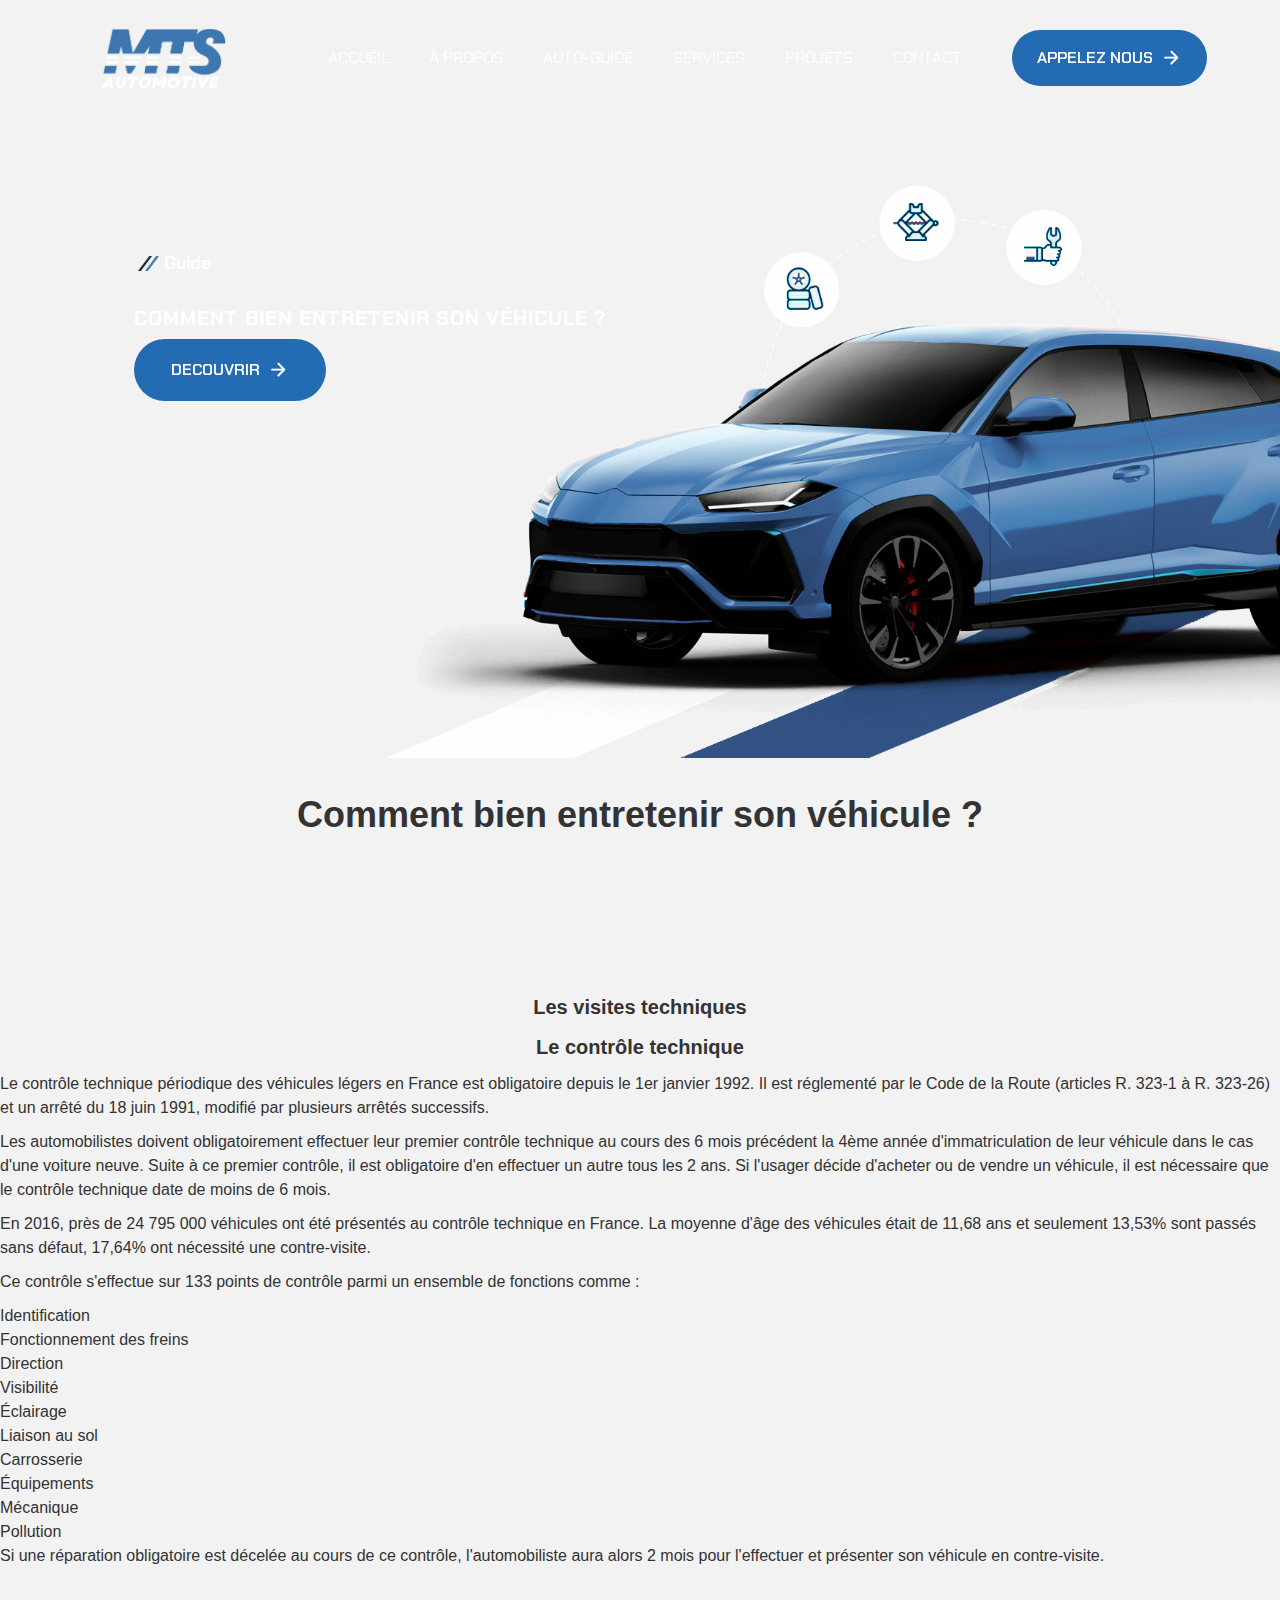
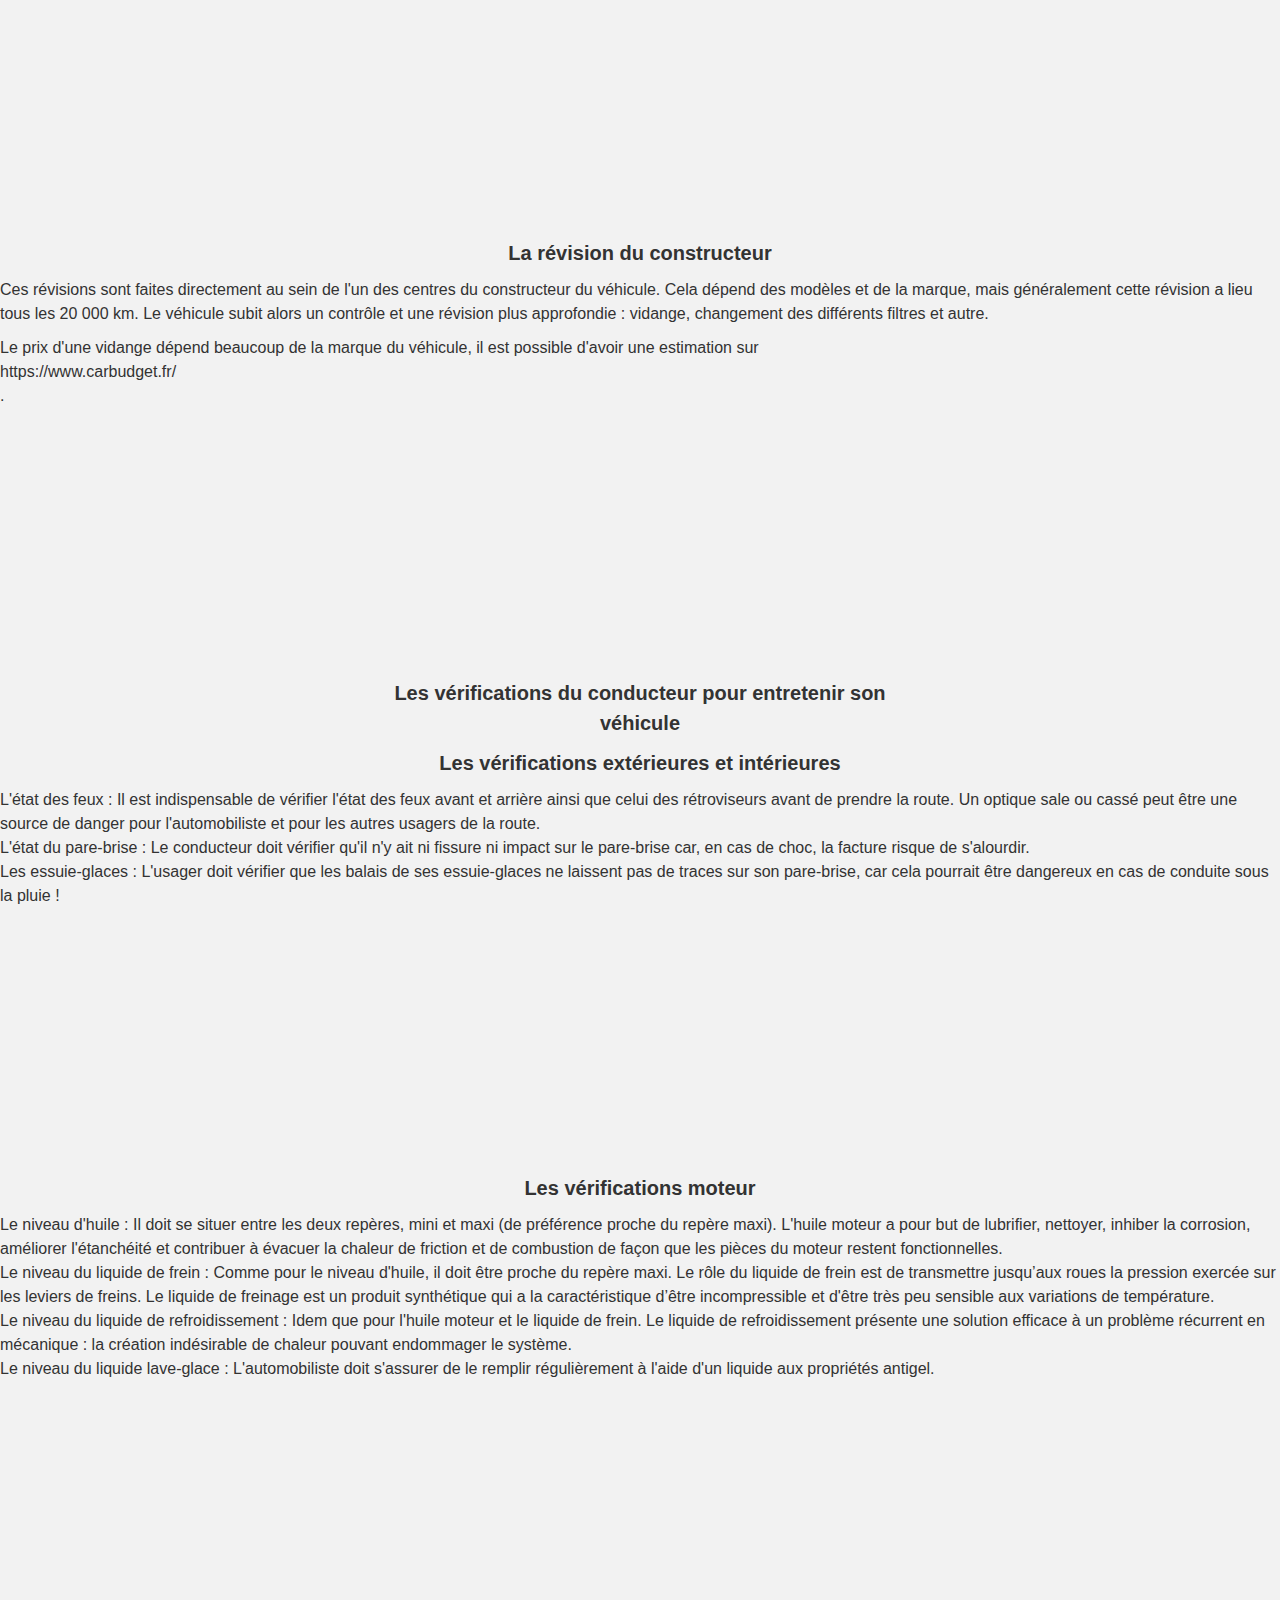
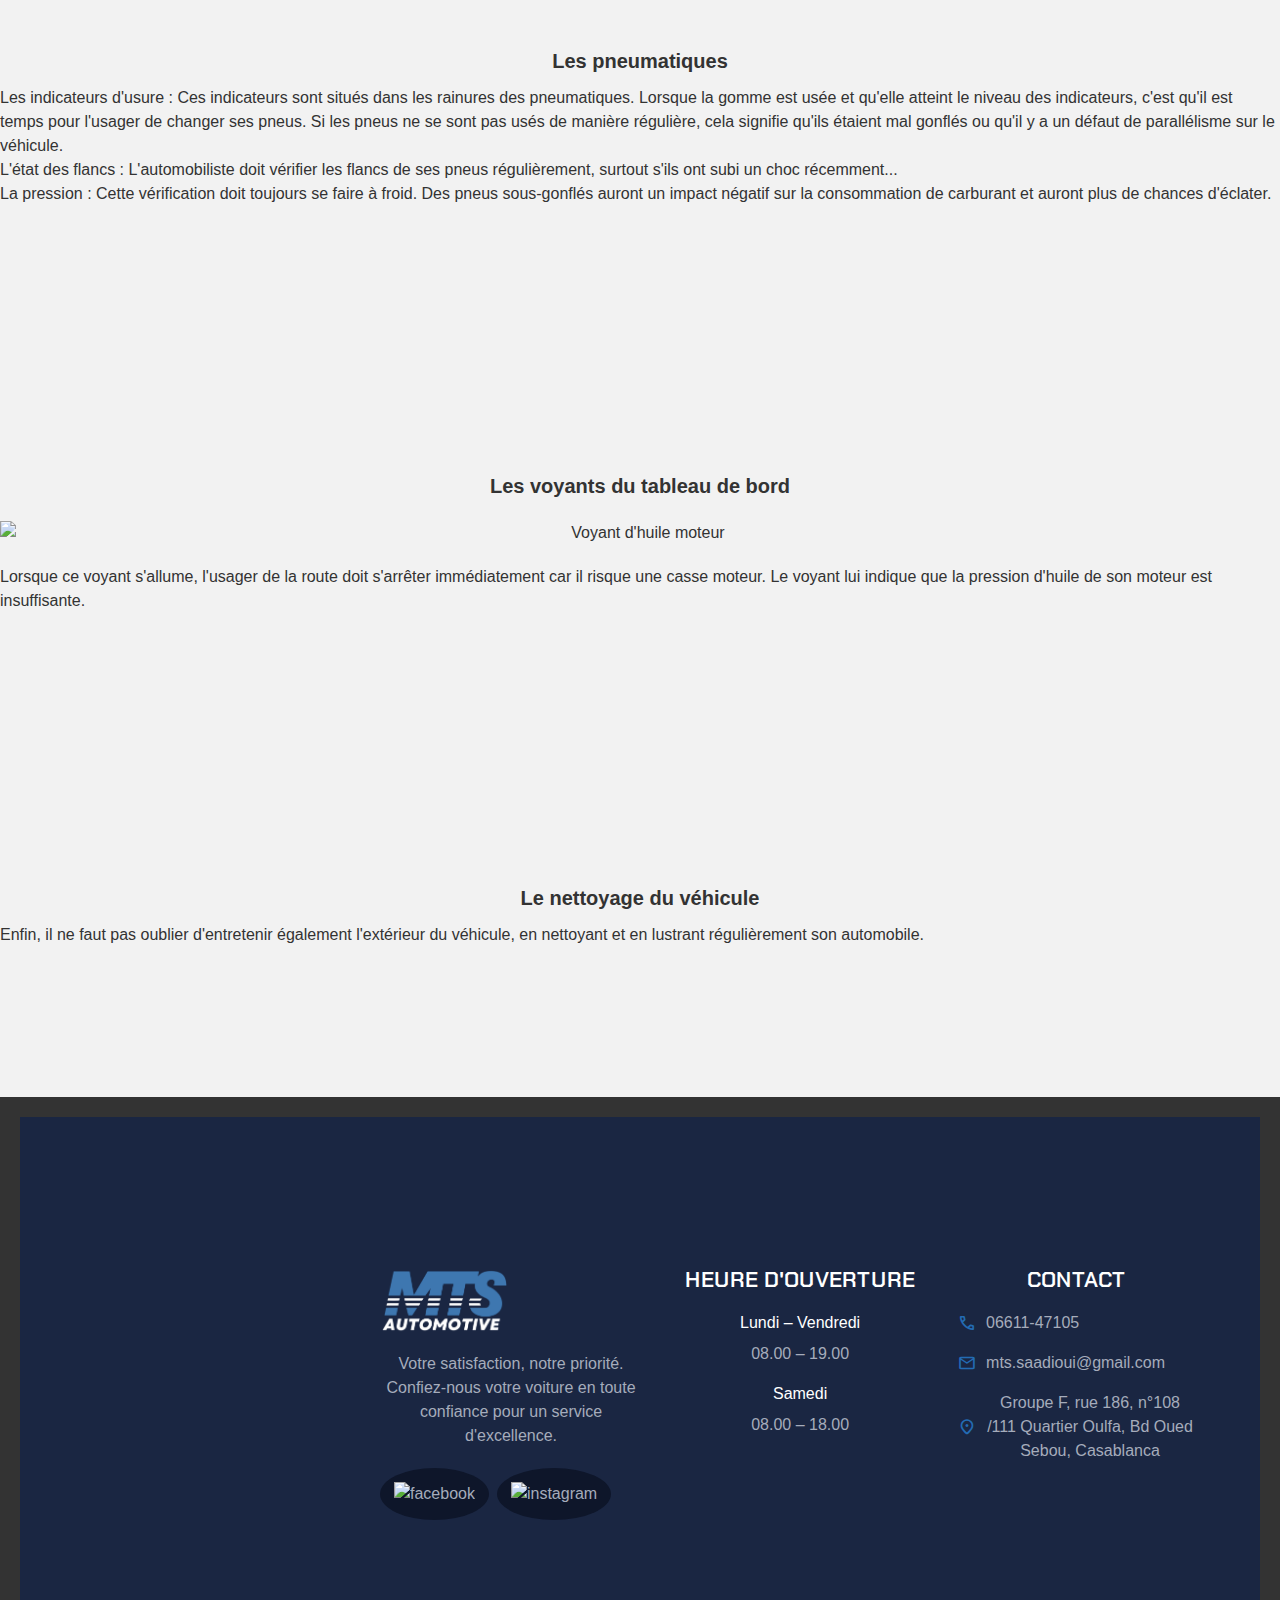
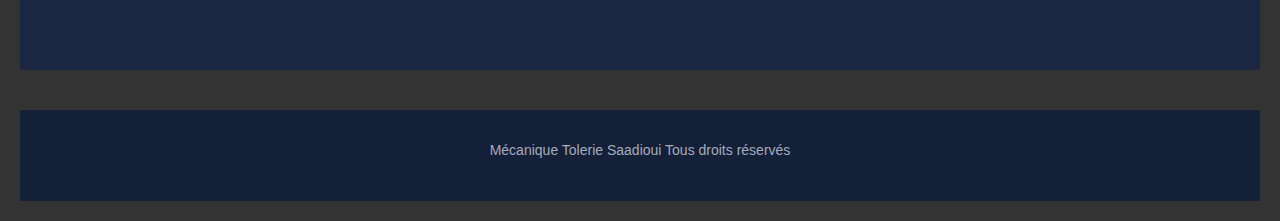
==== carexplained.html @ 52a04f79 "carexplained.html" ====
<!DOCTYPE html>
<html lang="en">

<head>
  <meta charset="UTF-8">
  <meta http-equiv="X-UA-Compatible" content="IE=edge">
  <meta name="viewport" content="width=device-width, initial-scale=1.0">

  <!-- 
    - primary meta tags
  -->
  <title>Comment bien entretenir son véhicule ?</title>
  <meta name="title" content="MTS - Auto Maintenance et Réparation">
  <meta name="description" content="Mécanique Tolerie Saadioui">

  <!-- 
    - favicon
  -->
  <link rel="shortcut icon" href="./f.ico" type="image/x-icon">

  <!-- 
    - google font link
  -->
  <link rel="preconnect" href="https://fonts.googleapis.com">
  <link rel="preconnect" href="https://fonts.gstatic.com" crossorigin>
  <link href="https://fonts.googleapis.com/css2?family=Chakra+Petch:wght@400;600;700&family=Mulish&display=swap"
    rel="stylesheet">

  <!-- 
    - material icon font
  -->
  <link rel="stylesheet"
    href="https://fonts.googleapis.com/css2?family=Material+Symbols+Rounded:opsz,wght,FILL,GRAD@40,600,0,0" />

  <!-- 
    - custom css link
  -->
  <link rel="stylesheet" href="./assets/css/style.css">

  <!-- 
    - preload images
  -->
  <link rel="preload" as="image" href="./assets/images/hero-banner.png">
  <link rel="preload" as="image" href="./assets/images/hero-bg.jpg">

  <style>
        body {
            font-family: "Arial", sans-serif;
            background-color: #f2f2f2;
            color: #333333;
            margin: 0;
            padding: 0;
        }

        h1 {
            font-size: 36px;
            text-align: center;
            margin: 30px 0;
        }

        h2 {
            font-size: 24px;
            margin: 20px 0 10px;
        }

        p {
            font-size: 16px;
            line-height: 1.5;
            margin-bottom: 10px;
        }

        .section {
            margin-bottom: 40px;
        }

        .section-title {
            font-size: 20px;
            font-weight: bold;
            margin-bottom: 10px;
        }

        .bullet-point {
            margin-bottom: 5px;
        }

        .image {
            text-align: center;
            margin: 20px 0;
        }

        footer {
            background-color: #333333;
            color: #ffffff;
            text-align: center;
            padding: 20px;
        }
    </style>

</head>

<body>

  <!-- 
    - #HEADER
  -->

  <header class="header">
    <div class="container">

      <a href="#" class="logo">
        <img src="./assets/images/logo.png" width="128" height="63" alt="autofix home">
      </a>

      <nav class="navbar" data-navbar>
        <ul class="navbar-list">

          <li>
            <a href="index.html" class="navbar-link">Accueil</a>
          </li>

          <li>
            <a href="#about-label" class="navbar-link">À propos</a>
          </li>

          <li>
            <a href="CarExplained.html" class="navbar-link">auto-guide</a>
          </li>

          <li>
            <a href="#service-label" class="navbar-link">Services</a>
          </li>

          <li>
            <a href="#work-label" class="navbar-link">Projets</a>
          </li>

          <li>
            <a href="#FOOTER" class="navbar-link">Contact</a>
          </li>

        </ul>
      </nav>

      <a href="tel:0661147105" class="btn btn-primary">
        <span class="span">Appelez nous</span>

        <span class="material-symbols-rounded">arrow_forward</span>
      </a>

      <button class="nav-toggle-btn" aria-label="toggle menu" data-nav-toggler>
        <span class="nav-toggle-icon icon-1"></span>
        <span class="nav-toggle-icon icon-2"></span>
        <span class="nav-toggle-icon icon-3"></span>
      </button>

    </div>
  </header>





  <main>
    <article>

      <!-- 
        - #HERO
      -->

      <section class="hero has-bg-image" aria-label="home" style="background-image: url('./assets/images/bg.jpg')">
        <div class="container">

          <div class="hero-content">

            <p class="section-subtitle :dark">Guide</p>

              <h1 class="h1 section-title">Comment bien entretenir son véhicule ?</h1>


            <a href=#comment class="btn">
              <span class="span">Decouvrir</span>

              <span class="material-symbols-rounded">arrow_forward</span>
            </a>

          </div>

          <figure class="hero-banner" style="--width: 1228; --height: 789;">
            <img src="./assets/images/hero-banner.png" width="1228" height="789" alt="red motor vehicle"
              class="move-anim">
          </figure>

        </div>
      </section>

    <h1>Comment bien entretenir son véhicule ?</h1>

    <div class="section" id="comment">
        <h2 class="section-title">Les visites techniques</h2>
        
        <h3 class="section-title">Le contrôle technique</h3>
        <p>Le contrôle technique périodique des véhicules légers en France est obligatoire depuis le 1er janvier 1992. Il est réglementé par le Code de la Route (articles R. 323-1 à R. 323-26) et un arrêté du 18 juin 1991, modifié par plusieurs arrêtés successifs.</p>
        <p>Les automobilistes doivent obligatoirement effectuer leur premier contrôle technique au cours des 6 mois précédent la 4ème année d'immatriculation de leur véhicule dans le cas d'une voiture neuve. Suite à ce premier contrôle, il est obligatoire d'en effectuer un autre tous les 2 ans. Si l'usager décide d'acheter ou de vendre un véhicule, il est nécessaire que le contrôle technique date de moins de 6 mois.</p>
        <p>En 2016, près de 24 795 000 véhicules ont été présentés au contrôle technique en France. La moyenne d'âge des véhicules était de 11,68 ans et seulement 13,53% sont passés sans défaut, 17,64% ont nécessité une contre-visite.</p>
        <p>Ce contrôle s'effectue sur 133 points de contrôle parmi un ensemble de fonctions comme :</p>
        <ul>
            <li>Identification</li>
            <li>Fonctionnement des freins</li>
            <li>Direction</li>
            <li>Visibilité</li>
            <li>Éclairage</li>
            <li>Liaison au sol</li>
            <li>Carrosserie</li>
            <li>Équipements</li>
            <li>Mécanique</li>
            <li>Pollution</li>
        </ul>
        <p>Si une réparation obligatoire est décelée au cours de ce contrôle, l'automobiliste aura alors 2 mois pour l'effectuer et présenter son véhicule en contre-visite.</p>
    </div>

    <div class="section">
        <h2 class="section-title">La révision du constructeur</h2>
        <p>Ces révisions sont faites directement au sein de l'un des centres du constructeur du véhicule. Cela dépend des modèles et de la marque, mais généralement cette révision a lieu tous les 20 000 km. Le véhicule subit alors un contrôle et une révision plus approfondie : vidange, changement des différents filtres et autre.</p>
        <p>Le prix d'une vidange dépend beaucoup de la marque du véhicule, il est possible d'avoir une estimation sur <a href="https://www.carbudget.fr/">https://www.carbudget.fr/</a>.</p>
    </div>

    <div class="section">
        <h2 class="section-title">Les vérifications du conducteur pour entretenir son véhicule</h2>

        <h3 class="section-title">Les vérifications extérieures et intérieures</h3>
        <ul class="bullet-point">
            <li>L'état des feux : Il est indispensable de vérifier l'état des feux avant et arrière ainsi que celui des rétroviseurs avant de prendre la route. Un optique sale ou cassé peut être une source de danger pour l'automobiliste et pour les autres usagers de la route.</li>
            <li>L'état du pare-brise : Le conducteur doit vérifier qu'il n'y ait ni fissure ni impact sur le pare-brise car, en cas de choc, la facture risque de s'alourdir.</li>
            <li>Les essuie-glaces : L'usager doit vérifier que les balais de ses essuie-glaces ne laissent pas de traces sur son pare-brise, car cela pourrait être dangereux en cas de conduite sous la pluie !</li>
        </ul>
    </div>

    <div class="section">
        <h2 class="section-title">Les vérifications moteur</h2>
        <ul class="bullet-point">
            <li>Le niveau d'huile : Il doit se situer entre les deux repères, mini et maxi (de préférence proche du repère maxi). L'huile moteur a pour but de lubrifier, nettoyer, inhiber la corrosion, améliorer l'étanchéité et contribuer à évacuer la chaleur de friction et de combustion de façon que les pièces du moteur restent fonctionnelles.</li>
            <li>Le niveau du liquide de frein : Comme pour le niveau d'huile, il doit être proche du repère maxi. Le rôle du liquide de frein est de transmettre jusqu’aux roues la pression exercée sur les leviers de freins. Le liquide de freinage est un produit synthétique qui a la caractéristique d’être incompressible et d'être très peu sensible aux variations de température.</li>
            <li>Le niveau du liquide de refroidissement : Idem que pour l'huile moteur et le liquide de frein. Le liquide de refroidissement présente une solution efficace à un problème récurrent en mécanique : la création indésirable de chaleur pouvant endommager le système.</li>
            <li>Le niveau du liquide lave-glace : L'automobiliste doit s'assurer de le remplir régulièrement à l'aide d'un liquide aux propriétés antigel.</li>
        </ul>
    </div>

    <div class="section">
        <h2 class="section-title">Les pneumatiques</h2>
        <ul class="bullet-point">
            <li>Les indicateurs d'usure : Ces indicateurs sont situés dans les rainures des pneumatiques. Lorsque la gomme est usée et qu'elle atteint le niveau des indicateurs, c'est qu'il est temps pour l'usager de changer ses pneus. Si les pneus ne se sont pas usés de manière régulière, cela signifie qu'ils étaient mal gonflés ou qu'il y a un défaut de parallélisme sur le véhicule.</li>
            <li>L'état des flancs : L'automobiliste doit vérifier les flancs de ses pneus régulièrement, surtout s'ils ont subi un choc récemment...</li>
            <li>La pression : Cette vérification doit toujours se faire à froid. Des pneus sous-gonflés auront un impact négatif sur la consommation de carburant et auront plus de chances d'éclater.</li>
        </ul>
    </div>

    <div class="section">
        <h2 class="section-title">Les voyants du tableau de bord</h2>
        
        <div class="image">
            <img src="./assets/images/Voyant-filtre.jpg" alt="Voyant d'huile moteur">
        </div>
        <p>Lorsque ce voyant s'allume, l'usager de la route doit s'arrêter immédiatement car il risque une casse moteur. Le voyant lui indique que la pression d'huile de son moteur est insuffisante.</p>
        
        <!-- Ajoutez ici les autres images et descriptions des voyants du tableau de bord -->
    </div>

    <div class="section">
        <h2 class="section-title">Le nettoyage du véhicule</h2>
        <p>Enfin, il ne faut pas oublier d'entretenir également l'extérieur du véhicule, en nettoyant et en lustrant régulièrement son automobile.</p>
    </div>


  <!-- 
    - #FOOTER
  -->

  <footer id="footer" class="footer">

    <div class="footer-top section">
      <div class="container">

        <div class="footer-brand">

          <a href="#" class="logo">
            <img src="./assets/images/logo.png" width="128" height="63" alt="autofix home">
          </a>

          <p class="footer-text">
            Votre satisfaction, notre priorité. Confiez-nous votre voiture en toute confiance pour un service d'excellence.
          </p>

          <ul class="social-list">

            <li>
              <a href="https://www.facebook.com/profile.php?id=100094473190217" class="social-link">
                <img src="./assets/images/facebook.svg" alt="facebook"> 
              </a>
            </li>

            <li>
              <a href="https://instagram.com/mts.automotive?igshid=MzNlNGNkZWQ4Mg==" class="social-link">
                <img src="./assets/images/instagram.svg" alt="instagram">
              </a>
            </li>


          </ul>

        </div>

        <ul class="footer-list">

          <li>
            <p class="h3">Heure d'ouverture</p>
          </li>

          <li>
            <p class="p">Lundi – Vendredi</p>

            <span class="span">08.00 – 19.00</span>
          </li>

          <li>
            <p class="p">Samedi</p>

            <span class="span">08.00 – 18.00</span>
          </li>

  

        </ul>

        <ul class="footer-list">

          <li>
            <p class="h3">Contact</p>
          </li>

          <li>
            <a href="tel:+01234567890" class="footer-link">
              <span class="material-symbols-rounded">call</span>

              <span class="span">06611-47105</span>
            </a>
          </li>

          <li>
            <a href="mailto:info@autofix.com" class="footer-link">
              <span class="material-symbols-rounded">mail</span>

              <span class="span">mts.saadioui@gmail.com</span>
            </a>
          </li>

          <li>
            <address class="footer-link address">
              <span class="material-symbols-rounded">location_on</span>

              <span class="span">Groupe F, rue 186, n°108 /111 Quartier Oulfa, Bd Oued Sebou, Casablanca</span>
            </address>
          </li>

        </ul>

      </div>

      <img src="./assets/images/footer-shape-3.png" width="637" height="173" loading="lazy" alt="Shape"
        class="shape shape-3 move-anim">

    </div>

    <div class="footer-bottom">
      <div class="container">

        <p class="copyright">Mécanique Tolerie Saadioui Tous droits réservés</p>

        <img src="./assets/images/footer-shape-2.png" width="778" height="335" loading="lazy" alt="Shape"
          class="shape shape-2">

        <img src="./assets/images/footer-shape-1.png" width="805" height="652" loading="lazy" alt="Red Car"
          class="shape shape-1 move-anim">

      </div>
    </div>

  </footer>





  <!-- 
    - custom js link
  -->
  <script src="./assets/js/script.js"></script>

</body>

</html>
---- assets/css/style.css ----
/*-----------------------------------*\
  #style.css
\*-----------------------------------*/

/**
 * copyright 2022 codewithsadee
 */





/*-----------------------------------*\
  #CUSTOM PROPERTY
\*-----------------------------------*/

:root {

  /**
   * colors
   */

  --international-orange-engineering: hsl(210, 67%, 42%);
  --cadet-blue-creyola: hsl(222, 14%, 69%);
  --oxford-blue-1: hsl(222, 47%, 15%);
  --oxford-blue-2: hsl(222, 44%, 14%);
  --oxford-blue-3: hsl(222, 50%, 11%);
  --sonic-silver: hsl(0, 0%, 44%);
  --space-cadet: hsl(222, 44%, 18%);
  --pastel-pink: hsl(255, 50%, 70%);
  --eerie-black: hsl(0, 0%, 15%);
  --light-gray: hsl(0, 0%, 80%);
  --white: hsl(0, 0%, 100%);

  /**
   * typography
   */

  --ff-chakra-petch: 'Chakra Petch', sans-serif;
  --ff-mulish: 'Mulish', sans-serif;
  
  --fs-1: 3.5rem;
  --fs-2: 3rem;
  --fs-3: 2.4rem;
  --fs-4: 1.8rem;
  --fs-5: 1.4rem;
  --fs-6: 1.2rem;
  
  --fw-400: 400;
  --fw-600: 600;
  --fw-700: 700;

  /**
   * spacing
   */

  --section-padding: 60px;

  /**
   * box shadow
   */

  --shadow: 0px 0px 100px 0px hsl(216, 9%, 90%);

  /**
   * border radius
   */

  --radius-pill: 100px;
  --radius-circle: 50%;

  /**
   * transition
   */

  --transition: 0.25s ease;
  --cubic-out: cubic-bezier(0.05, 0.83, 0.52, 0.97);

}





/*-----------------------------------*\
  #RESET
\*-----------------------------------*/

*,
*::before,
*::after {
  margin: 0;
  padding: 0;
  box-sizing: border-box;
}

li { list-style: none; }

a,
img,
span,
button { display: block; }

a {
  color: inherit;
  text-decoration: none;
}

img { height: auto; }

button {
  background: none;
  border: none;
  font: inherit;
  cursor: pointer;
}

address { font-style: normal; }

html {
  font-family: var(--ff-mulish);
  font-size: 10px;
  scroll-behavior: smooth;
}

body {
  background-color: var(--white);
  color: var(--sonic-silver);
  font-size: 1.6rem;
  line-height: 1.5;
}

:focus-visible { outline-offset: 4px; }

::-webkit-scrollbar { width: 10px; }

::-webkit-scrollbar-track { background-color: hsl(0, 0%, 98%); }

::-webkit-scrollbar-thumb { background-color: hsl(0, 0%, 80%); }

::-webkit-scrollbar-thumb:hover { background-color: hsl(0, 0%, 70%); }





/*-----------------------------------*\
  #REUSED STYLE
\*-----------------------------------*/

.container { padding-inline: 16px; }

.material-symbols-rounded {
  --fs: 1em;
  font-variation-settings: 'FILL' 0, 'wght' 600, 'GRAD' 0, 'opsz' 40;
  font-size: var(--fs);
  width: 1em;
  overflow: hidden;
}

.has-bg-image {
  background-repeat: no-repeat;
  background-size: cover;
  background-position: left;
}

.section-subtitle {
  max-width: max-content;
  font-family: var(--ff-chakra-petch);
  font-size: var(--fs-5);
  font-weight: var(--fw-600);
  text-transform: uppercase;
  margin-block-end: 12px;
  margin-inline: auto;
}

.section-subtitle::before {
  content: "";
  display: inline-block;
  height: 15px;
  width: 30px;
  margin-block-end: -2px;
  background-repeat: no-repeat;
  background-size: contain;
  background-position: center;
}

.section-subtitle.\:dark { color: var(--white); }

.section-subtitle.\:dark::before { background-image: url('../images/text-bars-light.png'); }

.section-subtitle.\:light { color: var(--international-orange-engineering); }

.section-subtitle.\:light::before { background-image: url('../images/text-bars-dark.png'); }

.section-title { text-align: center; }

.h1,
.h2,
.h3,
.display-1 {
  font-family: var(--ff-chakra-petch);
  font-weight: var(--fw-700);
  text-transform: uppercase;
}

.display-1 { font-size: var(--fs-1); }

.h1 {
  color: var(--white);
  font-size: var(--fs-2);
  line-height: 1.1;
  letter-spacing: 1px;
}

.h2,
.h3 {
  color: var(--eerie-black);
  font-weight: var(--fw-600);
  line-height: 1.2;
}

.h2 { font-size: var(--fs-3); }

.h3 { font-size: var(--fs-4); }

.btn {
  background-color: var(--international-orange-engineering);
  color: var(--white);
  max-width: max-content;
  font-family: var(--ff-chakra-petch);
  font-weight: var(--fw-600);
  text-transform: uppercase;
  display: flex;
  align-items: center;
  gap: 8px;
  padding: 12px 20px;
  border: 1px solid transparent;
  border-radius: var(--radius-pill);
  transition: var(--transition);
  will-change: transform;
}

.btn:is(:hover, :focus-visible) {
  transform: translateY(-5px);
  background-color: var(--oxford-blue-3);
  border-color: var(--white);
}

.move-anim { animation: moving 2s ease-in-out infinite alternate; }

@keyframes moving {
  0% { transform: translateY(0); }
  100% { transform: translateY(10px); }
}

.section { padding-block: var(--section-padding); }

.btn-link {
  font-family: var(--ff-chakra-petch);
  text-transform: uppercase;
  color: var(--international-orange-engineering);
  font-weight: var(--fw-700);
}

.w-100 { width: 100%; }

.img-holder {
  aspect-ratio: var(--width) / var(--height);
  background-color: var(--light-gray);
  overflow: hidden;
}

.img-cover {
  width: 100%;
  height: 100%;
  object-fit: cover;
}

.has-scrollbar {
  display: flex;
  align-items: center;
  gap: 30px;
  overflow-x: auto;
  scroll-snap-type: inline mandatory;
  padding-block-end: 20px;
}

.scrollbar-item {
  min-width: 100%;
  scroll-snap-align: start;
}

.has-scrollbar::-webkit-scrollbar { height: 16px; }

.has-scrollbar::-webkit-scrollbar-track {
  background-color: var(--pastel-pink);
  border-radius: 20px;
}

.has-scrollbar::-webkit-scrollbar-thumb {
  background-color: var(--international-orange-engineering);
  border-radius: 20px;
  border: 3px solid var(--pastel-pink);
}

.has-scrollbar::-webkit-scrollbar-button { width: 15%; }





/*-----------------------------------*\
  #HEADER
\*-----------------------------------*/

.header .btn { display: none; }

.header {
  position: absolute;
  top: 0;
  left: 0;
  width: 100%;
  padding: 40px 15px;
  padding-inline-start: 40px;
  z-index: 4;
}

.header .container {
  display: flex;
  justify-content: space-between;
  align-items: center;
}

.logo img { width: 100px; }

.nav-toggle-icon {
  width: 30px;
  height: 2px;
  background-color: var(--white);
  transition: var(--transition);
}

.nav-toggle-icon:not(:last-child) { margin-block-end: 7px; }

.nav-toggle-btn.active .icon-2 {
  opacity: 0;
  transform: translateX(-10px);
}

.nav-toggle-btn.active .icon-1 { transform: rotate(45deg) translate(8px, 8px); }

.nav-toggle-btn.active .icon-3 { transform: rotate(-45deg) translate(4px, -4px); }

.navbar {
  position: absolute;
  top: 100px;
  right: 30px;
  background-color: var(--international-orange-engineering);
  min-width: max-content;
  width: 30%;
  transform: translateY(20px);
  opacity: 0;
  visibility: hidden;
  transition: 0.25s var(--cubic-out);
  z-index: 2;
}

.navbar.active {
  transform: translateY(0);
  opacity: 1;
  visibility: visible;
  transition-duration: 0.5s;
}

.navbar-link {
  font-family: var(--ff-chakra-petch);
  font-size: var(--fs-5);
  text-transform: uppercase;
  color: var(--white);
  padding: 10px 20px;
  transition: var(--transition);
}

.navbar-link:is(:hover, :focus-visible) {
  background-color: var(--white);
  color: var(--international-orange-engineering);
}




/*-----------------------------------*\
  #HERO
\*-----------------------------------*/

.hero {
  position: relative;
  padding-block-start: calc(var(--section-padding) + 70px);
  text-align: center;
  z-index: 1;
  overflow: hidden;
}

.hero .container {
  display: grid;
  gap: 30px;
}

.hero .section-subtitle { text-transform: unset; }

.hero .section-text {
  color: var(--white);
  margin-block: 14px 18px;
}

.hero .btn { margin-inline: auto; }

.hero-banner { aspect-ratio: var(--width) / var(--height); }

.hero-banner img {
  position: absolute;
  bottom: 0;
  right: 0;
  width: 90%;
  z-index: -1;
}





/*-----------------------------------*\
  #SERVICE
\*-----------------------------------*/

.service-banner { display: none; }

.service { text-align: center; }

.service-list {
  gap: 0;
  margin-block-end: 40px;
}

.service-card .card-icon {
  max-width: max-content;
  margin-inline: auto;
  margin-block-end: 24px;
}

.service-card .card-text {
  line-height: 1.2;
  margin-block: 8px;
}

.service .btn { margin-inline: auto; }





/*-----------------------------------*\
  #ABOUT
\*-----------------------------------*/

.about {
  background-color: var(--space-cadet);
  color: var(--white);
  text-align: center;
}

.about .container {
  display: grid;
  gap: 50px;
}

.about .section-title { color: var(--white); }

.about .section-text:nth-child(3) { margin-block: 12px 8px; }

.about-list {
  display: grid;
  gap: 25px;
  margin-block-start: 25px;
}

.about-item {
  background-color: var(--oxford-blue-2);
  padding: 40px 20px;
  transition: var(--transition);
}

.about-item:hover {
  background-color: var(--international-orange-engineering);
  transform: translateY(-8px);
}

.about-item .strong {
  display: block;
  line-height: 1.1;
}





/*-----------------------------------*\
  #WORK
\*-----------------------------------*/

.work .container { padding-inline: 0; }

.work .section-title { margin-block-end: 24px; }

.work-card { position: relative; }

.work-card .card-content {
  background-color: var(--white);
  max-width: 90%;
  padding: 30px 10px;
  margin-block-start: -60px;
  margin-inline: auto;
  position: relative;
  text-align: center;
  box-shadow: var(--shadow);
}

.work-card .card-subtitle {
  font-family: var(--ff-chakra-petch);
  text-transform: uppercase;
  color: var(--international-orange-engineering);
  font-weight: var(--fw-700);
  margin-block-end: 5px;
}

.work-card .card-title { margin-block-end: 10px; }

.work-card .card-btn {
  background-color: var(--international-orange-engineering);
  color: var(--white);
  font-size: 2rem;
  margin-inline: auto;
  width: 38px;
  height: 38px;
  display: grid;
  place-items: center;
  border-radius: var(--radius-circle);
}





/*-----------------------------------*\
  #FOOTER
\*-----------------------------------*/

.footer { color: var(--cadet-blue-creyola); }

.footer .shape { display: none; }

.footer-top { background-color: var(--space-cadet); }

.footer-top .container {
  display: grid;
  gap: 40px;
}

.footer-text { margin-block: 18px 20px; }

.social-list {
  display: flex;
  gap: 8px;
}

.social-link {
  background-color: var(--oxford-blue-3);
  padding: 14px;
  border-radius: var(--radius-circle);
  transition: var(--transition);
}

.social-link:is(:hover, :focus-visible) {
  background-color: var(--international-orange-engineering);
  transform: translateY(-5px);
}

.footer .h3 {
  color: var(--white);
  margin-block-end: 18px;
}

.footer-list .p {
  color: var(--white);
  font-weight: var(--fw-400);
  margin-block-end: 7px;
}

.footer-list li:not(:first-child) { margin-block-start: 16px; }

.footer-link {
  display: flex;
  align-items: center;
  gap: 10px;
}

.footer-link:is(:hover, :focus-visible) { color: var(--international-orange-engineering); }

.footer-link .material-symbols-rounded {
  flex-shrink: 0;
  font-size: 1.8rem;
  color: var(--international-orange-engineering);
}

.footer-bottom {
  background-color: var(--oxford-blue-1);
  padding-block: 20px;
}

.copyright {
  text-align: center;
  font-size: var(--fs-6);
}





/*-----------------------------------*\
  #MEDIA QUERIES
\*-----------------------------------*/

/**
 * responsive for large than 575px screen
 */

@media (min-width: 575px) {

  /**
   * CUSTOM PROPERTY
   */

  :root {

    /**
     * typography
     */

    --fs-2: 4rem;
    --fs-3: 2.8rem;
    --fs-4: 2rem;

  }



  /**
   * REUSED STYLE
   */

  .container {
    max-width: 540px;
    width: 100%;
    margin-inline: auto;
  }

  .section-subtitle { --fs-5: 1.6rem; }

  .h2 { font-weight: var(--fw-700); }



  /**
   * HERO
   */

  .hero .container { max-width: unset; }

  .hero-content {
    max-width: 520px;
    margin-inline: auto;
  }

  .hero .section-text { font-size: 1.8rem; }



  /**
   * SERVICE
   */

  .service .section-title { margin-block-end: 30px; }

  .service-list {
    display: grid;
    grid-template-columns: 1fr 1fr;
    gap: 30px;
    margin-block-end: 40px;
  }

  

  /**
   * ABOUT
   */

  .about-list {
    grid-template-columns: 1fr 1fr;
    gap: 20px;
  }

  .about-item { padding-block: 20px; }



  /**
   * WORK
   */

  .scrollbar-item { min-width: calc(50% - 15px); }



  /**
   * FOOTER
   */

  .footer-top {
    position: relative;
    overflow: hidden;
  }

  .footer-top .container { grid-template-columns: 1fr 1fr; }

  .footer .shape-3 {
    display: block;
    position: absolute;
    bottom: -30px;
    right: 0;
  }

}





/**
 * responsive for large than 768px screen
 */

@media (min-width: 768px) {

  /**
   * CUSTOM PROPERTY
   */

  :root {

    /**
     * typography
     */

    --fs-1: 4rem;
    --fs-2: 5rem;
    --fs-3: 3.4rem;

  }



  /**
   * REUSED STYLE
   */

  .container,
  .hero-content { max-width: 720px; }

  .btn { padding: 16px 32px; }

  .section-subtitle { --fs-5: 1.8rem; }

  .section-title:not(.h1) {
    max-width: 500px;
    margin-inline: auto;
  }



  /**
   * HERO
   */

  .hero { --section-padding: 120px; }

  .hero .section-text { margin-block-end: 30px; }



  /**
   * SERVICE
   */

  .service-banner {
    display: block;
    position: relative;
  }

  .service-list { grid-template-columns: repeat(3, 1fr); }

  .service-banner img {
    position: absolute;
    top: 0;
    left: -25%;
    margin-block-start: 15%;
    width: 150%;
    transform-origin: top;
  }



  /**
   * ABOUT
   */
   
  .about-banner { max-width: max-content; }

  .about-banner,
  .about .section-text { margin-inline: auto; }

  .about .section-text { max-width: 520px; }



  /**
   * FOOTER
   */

  .footer-top .container { grid-template-columns: 1fr 0.9fr 0.9fr; }

  .copyright { --fs-6: 1.4rem; }

}





/**
 * responsive for large than 992px screen
 */

@media (min-width: 992px) {

  /**
   * CUSTOM PROPERTY
   */

  :root {

    /**
     * typography
     */

    --fs-2: 4.4rem;
    --fs-3: 3.8rem;
    --fs-4: 2.2rem;

    /**
     * spacing
     */

    --section-padding: 100px;

  }



  /**
   * REUSED STYLE
   */

  .container { max-width: 960px; }

  .section-text,
  .card-text { font-size: 1.8rem; }



  /**
   * HEADER
   */

  .nav-toggle-btn { display: none; }

  .header .container { gap: 30px; }

  .navbar,
  .navbar.active {
    all: unset;
    display: block;
    margin-inline-start: auto;
  }

  .navbar-list { display: flex; }

  .navbar-link {
    position: relative;
    font-size: unset;
  }

  .navbar-link:is(:hover, :focus-visible) {
    background: none;
    color: var(--white);
  }

  .navbar-link::after {
    content: url("../images/nav-before-img.png");
    position: absolute;
    bottom: -8px;
    left: 50%;
    transform: translateX(-50%);
    opacity: 0;
  }

  .navbar-link:is(:hover, :focus-visible)::after { opacity: 1; }

  .header .btn {
    display: flex;
    padding: 12px 24px;
    font-size: var(--fs-5);
  }



  /**
   * HERO
   */

  .hero {
    text-align: left;
    padding-block-end: 80px;
  }

  .hero .container {
    max-width: 960px;
    grid-template-columns: 1fr 1fr;
  }

  .hero :is(.section-subtitle, .btn) { margin-inline: 0; }

  .hero .section-title { text-align: left; }

  .hero-banner img { width: 55%; }



  /**
   * SERVICE
   */

  .service-card .card-text {
    padding-inline: 25px;
    line-height: 1.45;
    margin-block-end: 15px;
  }

  .service-list li:nth-child(-2n+3) { margin-block-start: 90px; }

  .service-list li:nth-child(4) { margin-inline-end: 60px; }

  .service-list li:nth-child(6) { margin-inline-start: 60px; }

  .service-banner img {
    left: -55%;
    margin-block-start: -30%;
    width: 210%;
  }



  /**
   * ABOUT
   */

  .about {
    position: relative;
    z-index: 1;
  }

  .about,
  .about .section-title { text-align: left; }

  .about .container {
    grid-template-columns: 1fr 0.75fr;
    gap: 30px;
  }

  .about .section-subtitle { margin-inline: 0; }

  .about-banner,
  .about-banner .w-100 { margin-inline: auto 0; }

  .about-banner .w-100 { width: 40%; }

  .about-item { text-align: center; }

  .about::before {
    content: "";
    position: absolute;
    top: 0;
    left: 0;
    width: 50%;
    height: 100%;
    background-image: url('../images/about-abs-banner.png');
    background-repeat: no-repeat;
    background-size: cover;
    background-position: right;
    z-index: -1;
  }



  /**
   * WORK
   */

  .has-scrollbar { overflow-x: visible; }

  .scrollbar-item { min-width: calc(33.33% - 20px); }

}





/**
 * responsive for large than 1200px screen
 */

@media (min-width: 1200px) {

  /**
   * CUSTOM PROPERTY
   */

  :root {

    /**
     * typography
     */

    --fs-2: 5rem;
    --fs-3: 4.6rem;

  }



  /**
   * REUSED STYLE
   */

  .container,
  .hero .container { max-width: 1140px; }

  .btn { padding: 18px 36px; }

  .btn .material-symbols-rounded { --fs: 1.3em; }



  /**
   * HEADER
   */

  .header { padding-block: 25px; }

  .logo img { width: 128px; }

  .header .btn {
    font-size: unset;
    padding-block: 15px;
  }



  /**
   * HERO
   */

  .hero { padding-block: 250px 180px; }

  .hero .container { grid-template-columns: 1fr 0.9fr; }

  .hero .section-text {
    font-size: 2rem;
    padding-inline-end: 120px;
  }

  .hero-banner img { width: 70%; }



  /**
   * SERVICE
   */

  .service .section-title { max-width: 700px; }

  .service-list { margin-block-end: 70px; }

  .service-list li:nth-child(2) .card-text {
    padding-inline: 50px;
  }

  .service-list li:nth-child(-2n+3) {
    margin-block-start: 110px;
  }

  .service-list li:is(:nth-child(1), :nth-child(6)) {
    margin-inline-start: 75px;
  }

  .service-list li:is(:nth-child(3), :nth-child(4)) {
    margin-inline-end: 75px;
  }

  .service-banner img {
    width: max-content;
    left: -41%;
  }



  /**
   * WORK
   */

  .work-card .card-btn {
    font-size: 2.4rem;
    width: 55px;
    height: 55px;
  }



  /**
   * FOOTER
   */

  .footer-top { padding-block: 150px; }

  .footer-top .container { padding-inline-start: 25%; }

  .footer-bottom {
    position: relative;
    padding-block: 30px;
    z-index: 1;
  }

  .footer :is(.shape-1, .shape-2) {
    display: block;
    position: absolute;
    bottom: 0;
    width: 50%;
    pointer-events: none;
    z-index: -1;
  }

  .footer .shape-1 { left: -100px; }

  .footer .shape-2 { left: -50px; }

}





/**
 * responsive for large than 1400px screen
 */

@media (min-width: 1400px) {

  /**
   * CUSTOM PROPERTY
   */

  :root {

    /**
     * typography
     */

    --fs-2: 6rem;

    /**
     * spacing
     */

    --section-padding: 140px;

  }



  /**
   * REUSED STYLE
   */

  :is(.header, .hero) .container { max-width: 1280px; }

  .section-subtitle::before {
    height: 20px;
    margin-inline-end: 5px;
  }



  /**
   * HEADER
   */

  .header .btn { padding: 18px 36px; }



  /**
   * HERO
   */

  .hero { padding-block: 280px; }

  .hero .section-text { padding-inline-end: 90px; }

  .hero-banner img { width: 75%; }



  /**
   * ABOUT
   */

  .about::before { width: 55%; }

  .about-banner .w-100 { width: 50%; }



  /**
   * FOOTER
   */

  .footer-top .container { padding-inline-start: 20%; }

}
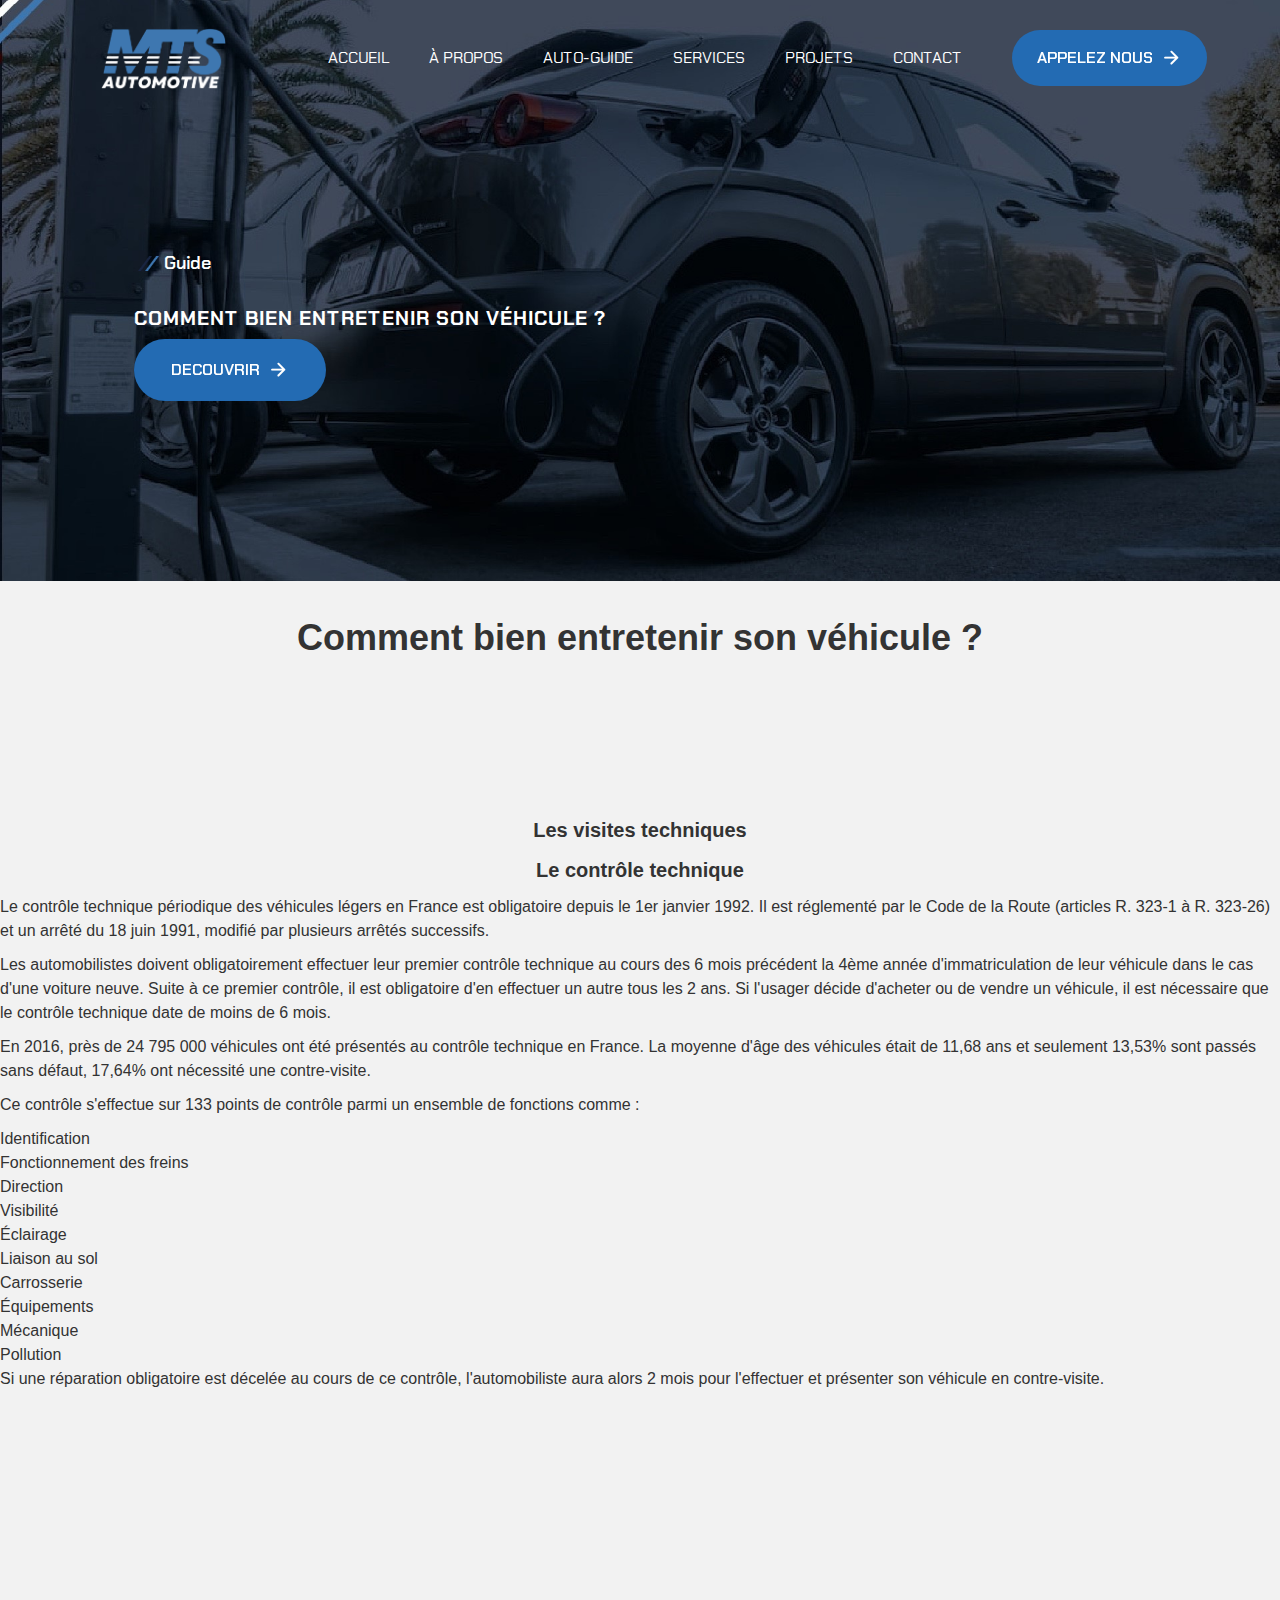
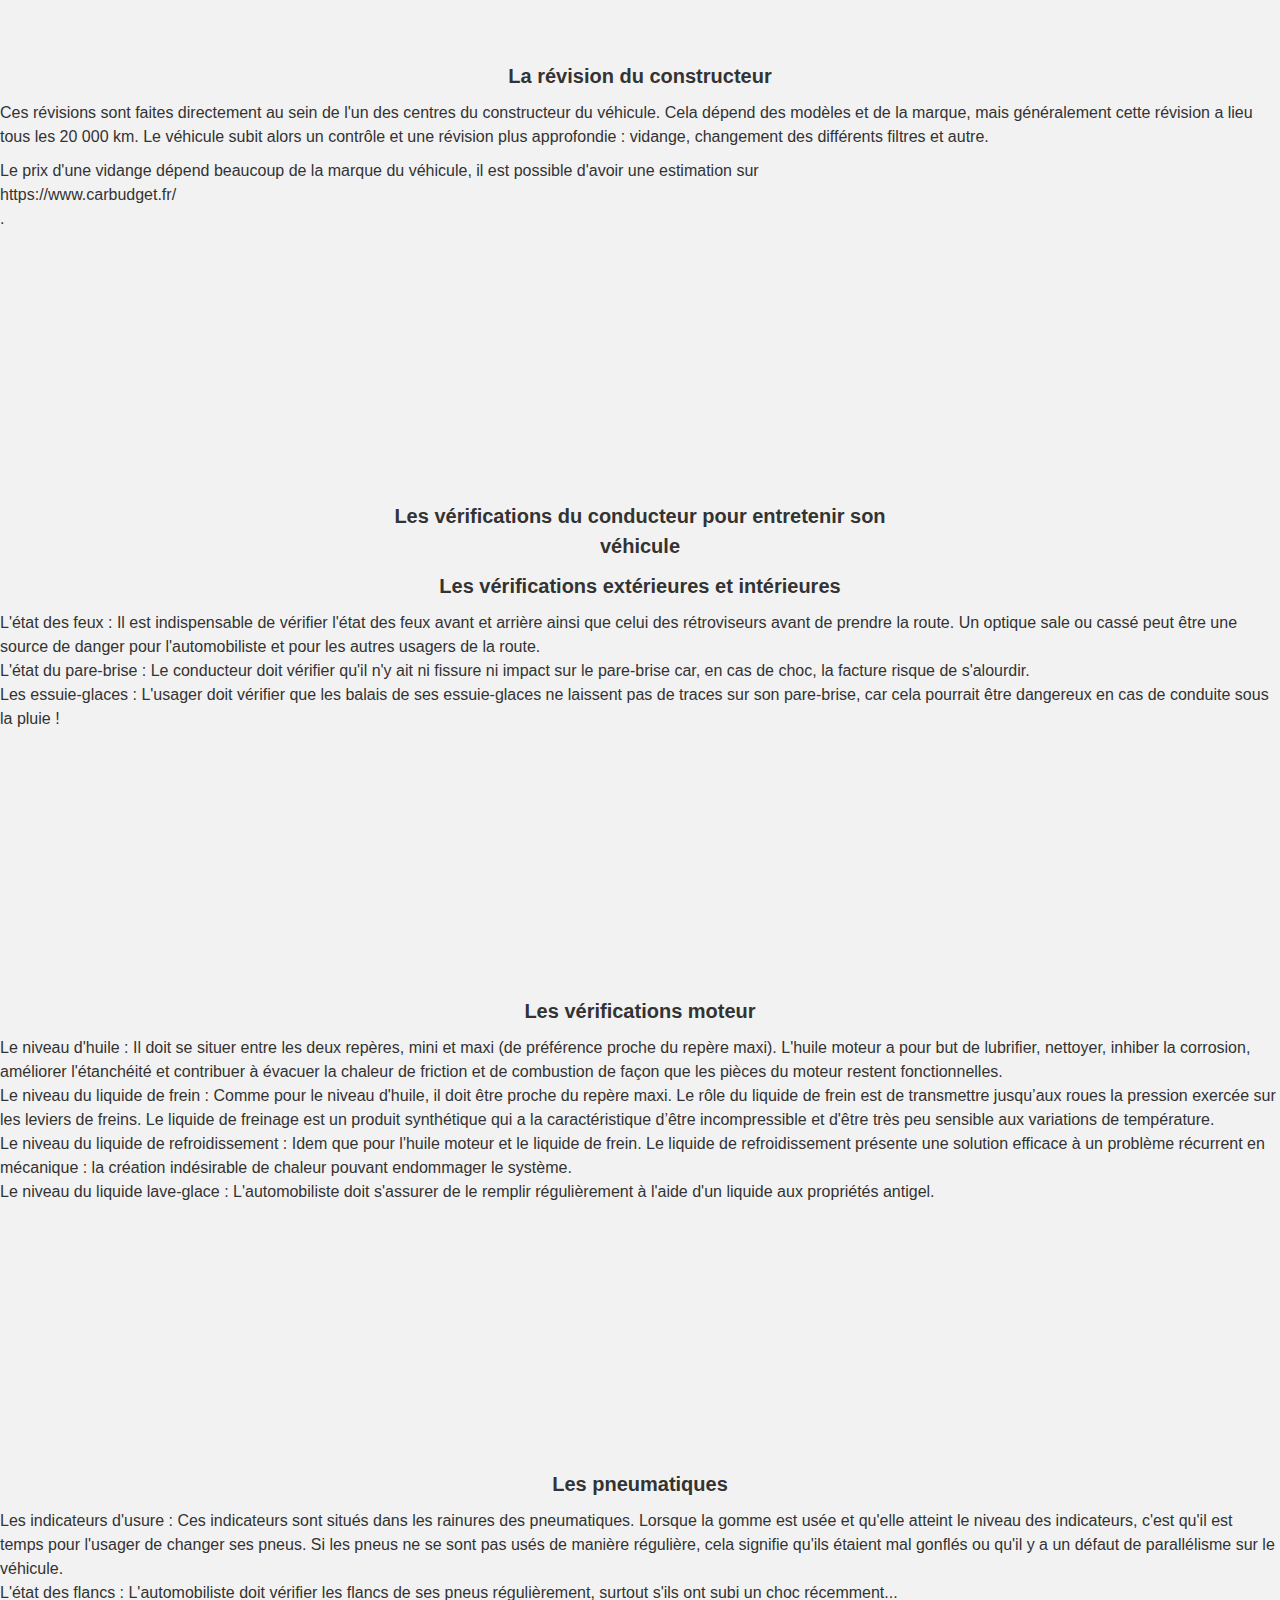
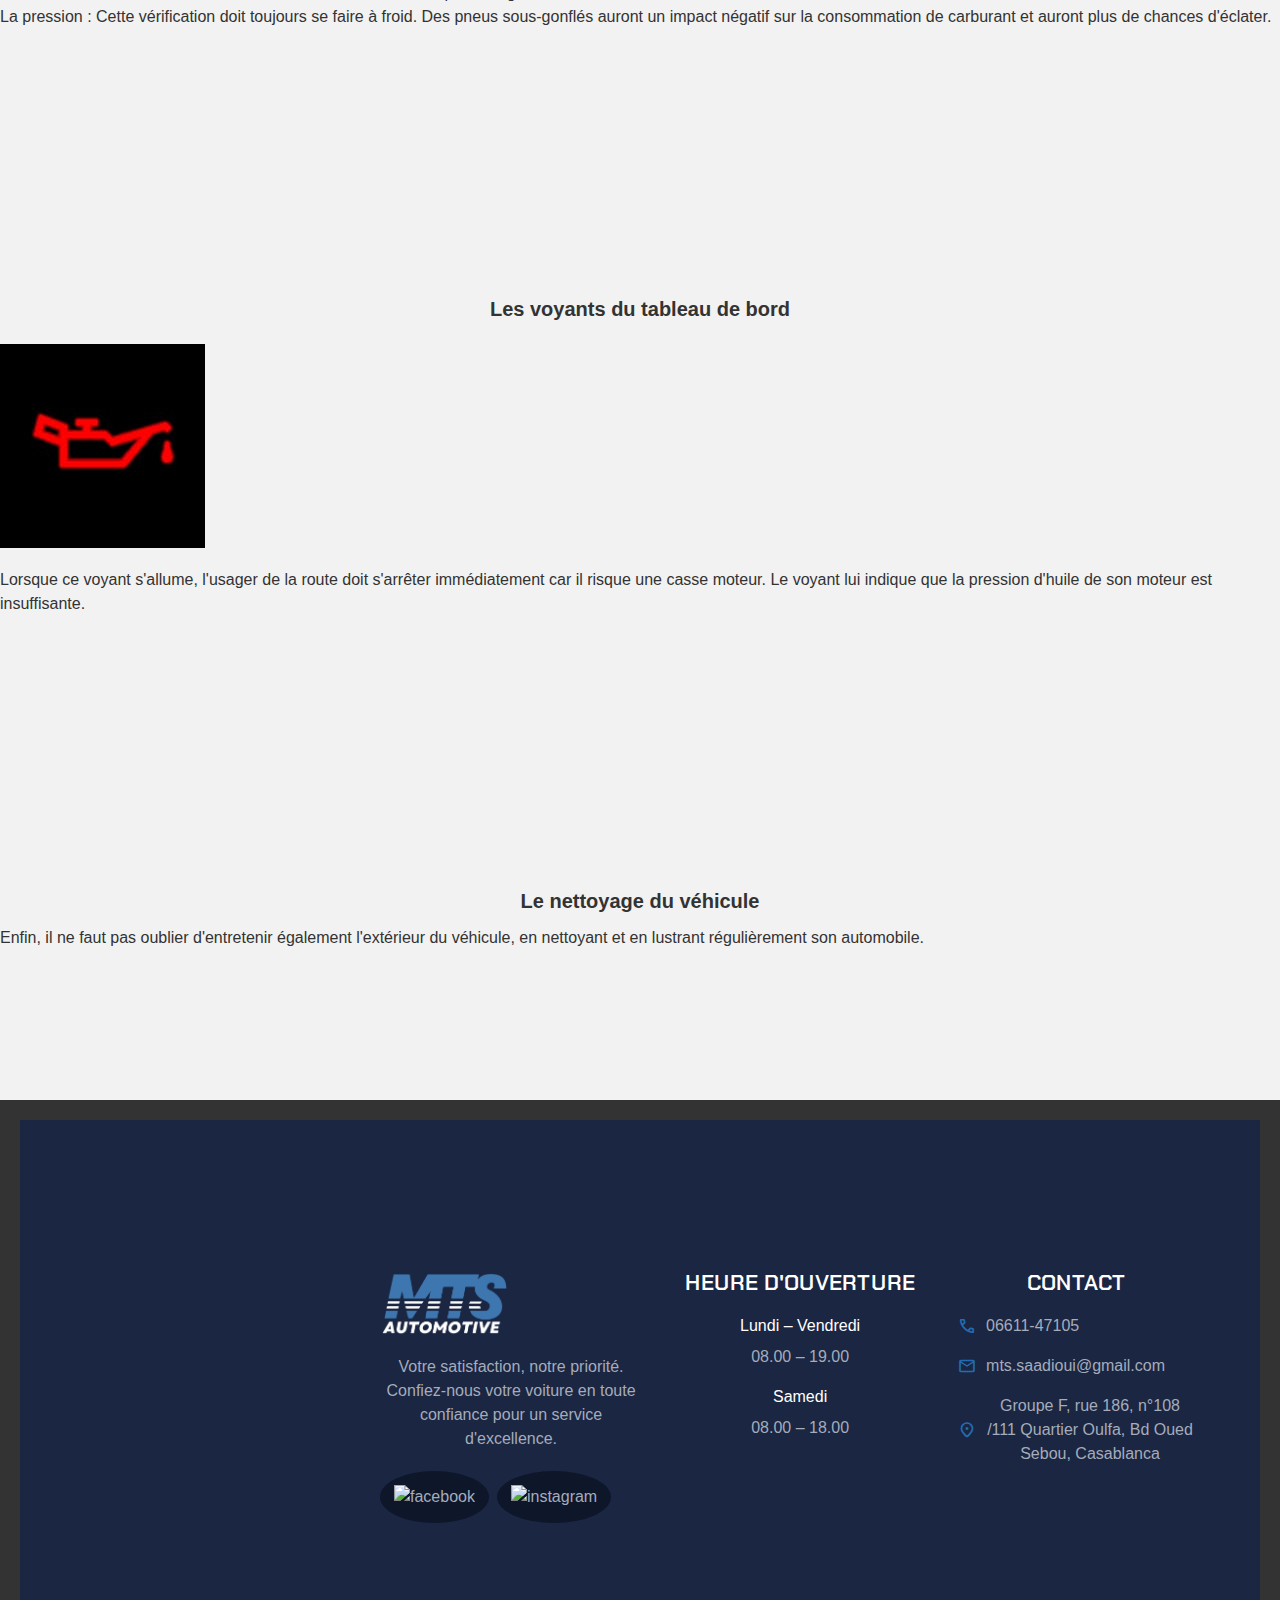
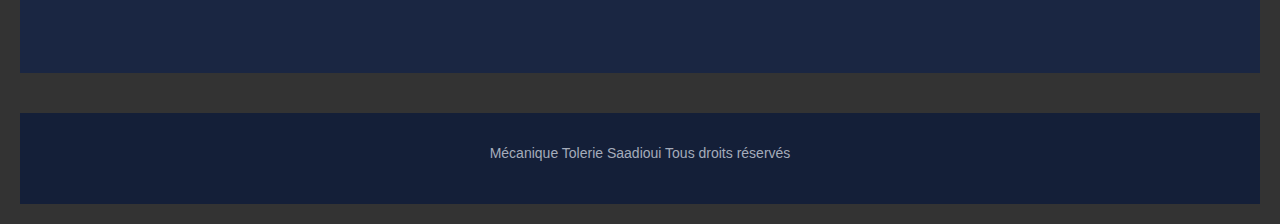
==== commit fce32622: "carexplained.html" ====
--- a/carexplained.html
+++ b/carexplained.html
@@ -16,7 +16,7 @@
   <!-- 
     - favicon
   -->
-  <link rel="shortcut icon" href="./f.ico" type="image/x-icon">
+  <link rel="icon" href="./assets/jk.png" type="image/png">
 
   <!-- 
     - google font link
@@ -43,6 +43,98 @@
   <link rel="preload" as="image" href="./assets/images/hero-banner.png">
   <link rel="preload" as="image" href="./assets/images/hero-bg.jpg">
 
+
+</head>
+
+<body>
+
+  <!-- 
+    - #HEADER
+  -->
+
+  <header class="header">
+    <div class="container">
+
+      <a href="#" class="logo">
+        <img src="./assets/images/logo.png" width="128" height="63" alt="autofix home">
+      </a>
+
+      <nav class="navbar" data-navbar>
+        <ul class="navbar-list">
+
+          <li>
+            <a href="index.html" class="navbar-link">Accueil</a>
+          </li>
+
+          <li>
+            <a href="#about-label" class="navbar-link">À propos</a>
+          </li>
+
+          <li>
+            <a href="CarExplained.html" class="navbar-link">auto-guide</a>
+          </li>
+
+          <li>
+            <a href="#service-label" class="navbar-link">Services</a>
+          </li>
+
+          <li>
+            <a href="#work-label" class="navbar-link">Projets</a>
+          </li>
+
+          <li>
+            <a href="#FOOTER" class="navbar-link">Contact</a>
+          </li>
+
+        </ul>
+      </nav>
+
+      <a href="tel:0661147105" class="btn btn-primary">
+        <span class="span">Appelez nous</span>
+
+        <span class="material-symbols-rounded">arrow_forward</span>
+      </a>
+
+      <button class="nav-toggle-btn" aria-label="toggle menu" data-nav-toggler>
+        <span class="nav-toggle-icon icon-1"></span>
+        <span class="nav-toggle-icon icon-2"></span>
+        <span class="nav-toggle-icon icon-3"></span>
+      </button>
+
+    </div>
+  </header>
+
+
+
+
+
+  <main>
+    <article>
+
+      <!-- 
+        - #HERO
+      -->
+
+      <section class="hero has-bg-image" aria-label="home" style="background-image: url('./assets/bg.jpg')">
+        <div class="container">
+
+          <div class="hero-content">
+
+            <p class="section-subtitle :dark">Guide</p>
+
+              <h1 class="h1 section-title">Comment bien entretenir son véhicule ?</h1>
+
+
+            <a href=#comment class="btn">
+              <span class="span">Decouvrir</span>
+
+              <span class="material-symbols-rounded">arrow_forward</span>
+            </a>
+
+          </div>
+
+        </div>
+      </section>
   <style>
         body {
             font-family: "Arial", sans-serif;
@@ -95,104 +187,6 @@
             padding: 20px;
         }
     </style>
-
-</head>
-
-<body>
-
-  <!-- 
-    - #HEADER
-  -->
-
-  <header class="header">
-    <div class="container">
-
-      <a href="#" class="logo">
-        <img src="./assets/images/logo.png" width="128" height="63" alt="autofix home">
-      </a>
-
-      <nav class="navbar" data-navbar>
-        <ul class="navbar-list">
-
-          <li>
-            <a href="index.html" class="navbar-link">Accueil</a>
-          </li>
-
-          <li>
-            <a href="#about-label" class="navbar-link">À propos</a>
-          </li>
-
-          <li>
-            <a href="CarExplained.html" class="navbar-link">auto-guide</a>
-          </li>
-
-          <li>
-            <a href="#service-label" class="navbar-link">Services</a>
-          </li>
-
-          <li>
-            <a href="#work-label" class="navbar-link">Projets</a>
-          </li>
-
-          <li>
-            <a href="#FOOTER" class="navbar-link">Contact</a>
-          </li>
-
-        </ul>
-      </nav>
-
-      <a href="tel:0661147105" class="btn btn-primary">
-        <span class="span">Appelez nous</span>
-
-        <span class="material-symbols-rounded">arrow_forward</span>
-      </a>
-
-      <button class="nav-toggle-btn" aria-label="toggle menu" data-nav-toggler>
-        <span class="nav-toggle-icon icon-1"></span>
-        <span class="nav-toggle-icon icon-2"></span>
-        <span class="nav-toggle-icon icon-3"></span>
-      </button>
-
-    </div>
-  </header>
-
-
-
-
-
-  <main>
-    <article>
-
-      <!-- 
-        - #HERO
-      -->
-
-      <section class="hero has-bg-image" aria-label="home" style="background-image: url('./assets/images/bg.jpg')">
-        <div class="container">
-
-          <div class="hero-content">
-
-            <p class="section-subtitle :dark">Guide</p>
-
-              <h1 class="h1 section-title">Comment bien entretenir son véhicule ?</h1>
-
-
-            <a href=#comment class="btn">
-              <span class="span">Decouvrir</span>
-
-              <span class="material-symbols-rounded">arrow_forward</span>
-            </a>
-
-          </div>
-
-          <figure class="hero-banner" style="--width: 1228; --height: 789;">
-            <img src="./assets/images/hero-banner.png" width="1228" height="789" alt="red motor vehicle"
-              class="move-anim">
-          </figure>
-
-        </div>
-      </section>
-
     <h1>Comment bien entretenir son véhicule ?</h1>
 
     <div class="section" id="comment">
@@ -258,7 +252,7 @@
         <h2 class="section-title">Les voyants du tableau de bord</h2>
         
         <div class="image">
-            <img src="./assets/images/Voyant-filtre.jpg" alt="Voyant d'huile moteur">
+            <img src="./assets/voyant-filtre.jpeg" alt="Voyant d'huile moteur">
         </div>
         <p>Lorsque ce voyant s'allume, l'usager de la route doit s'arrêter immédiatement car il risque une casse moteur. Le voyant lui indique que la pression d'huile de son moteur est insuffisante.</p>
         
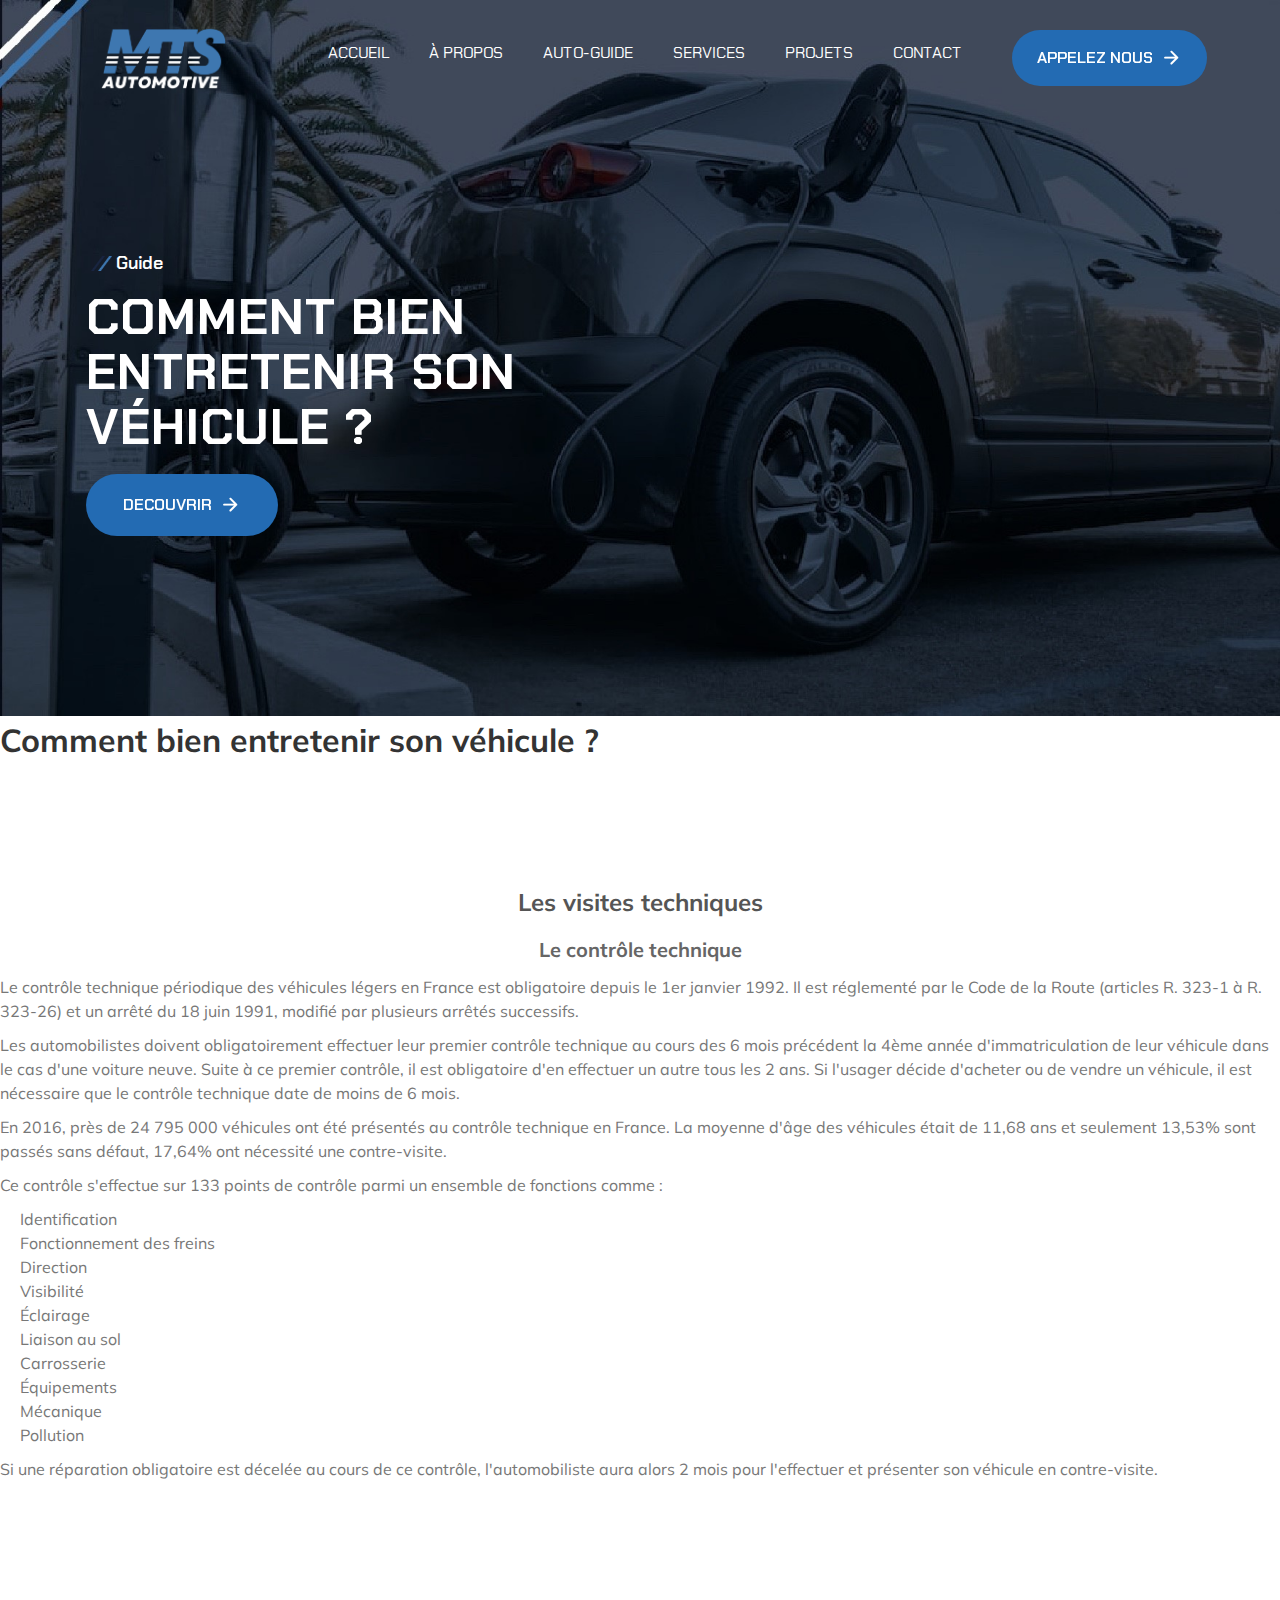
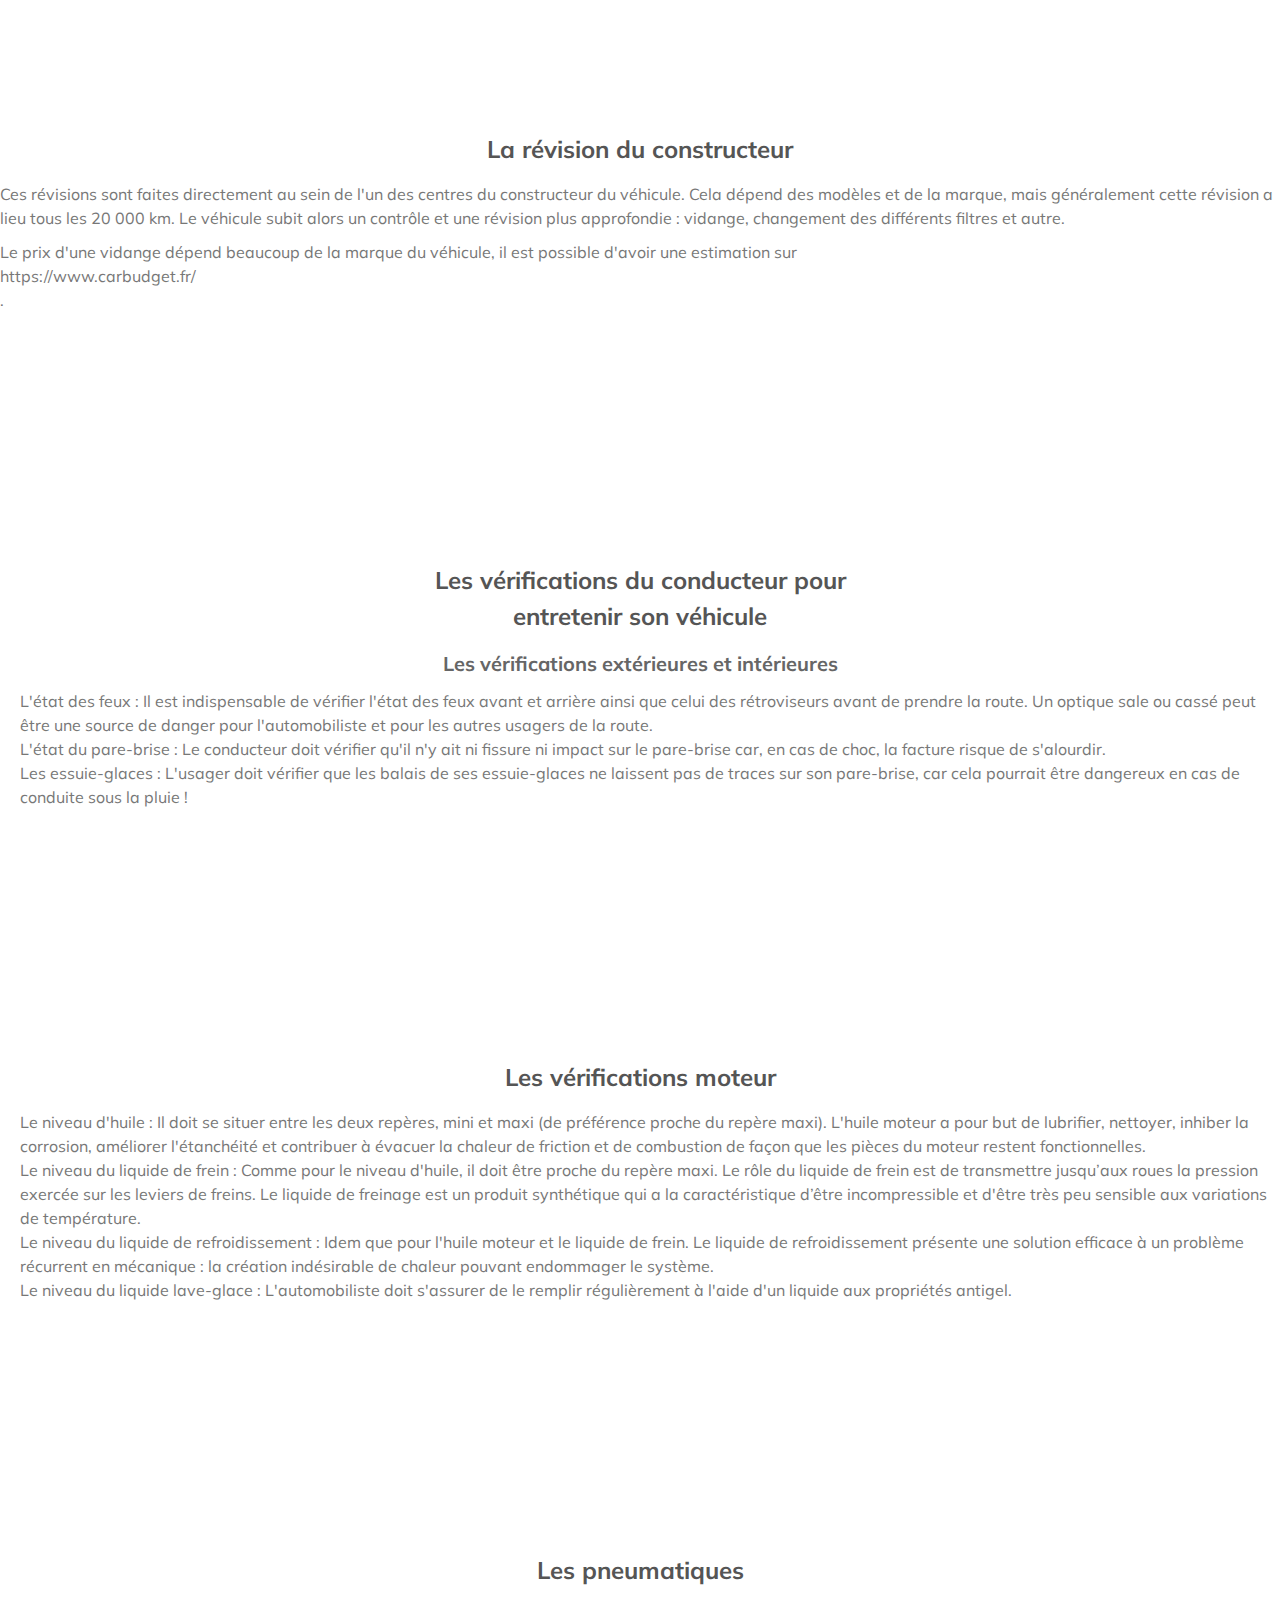
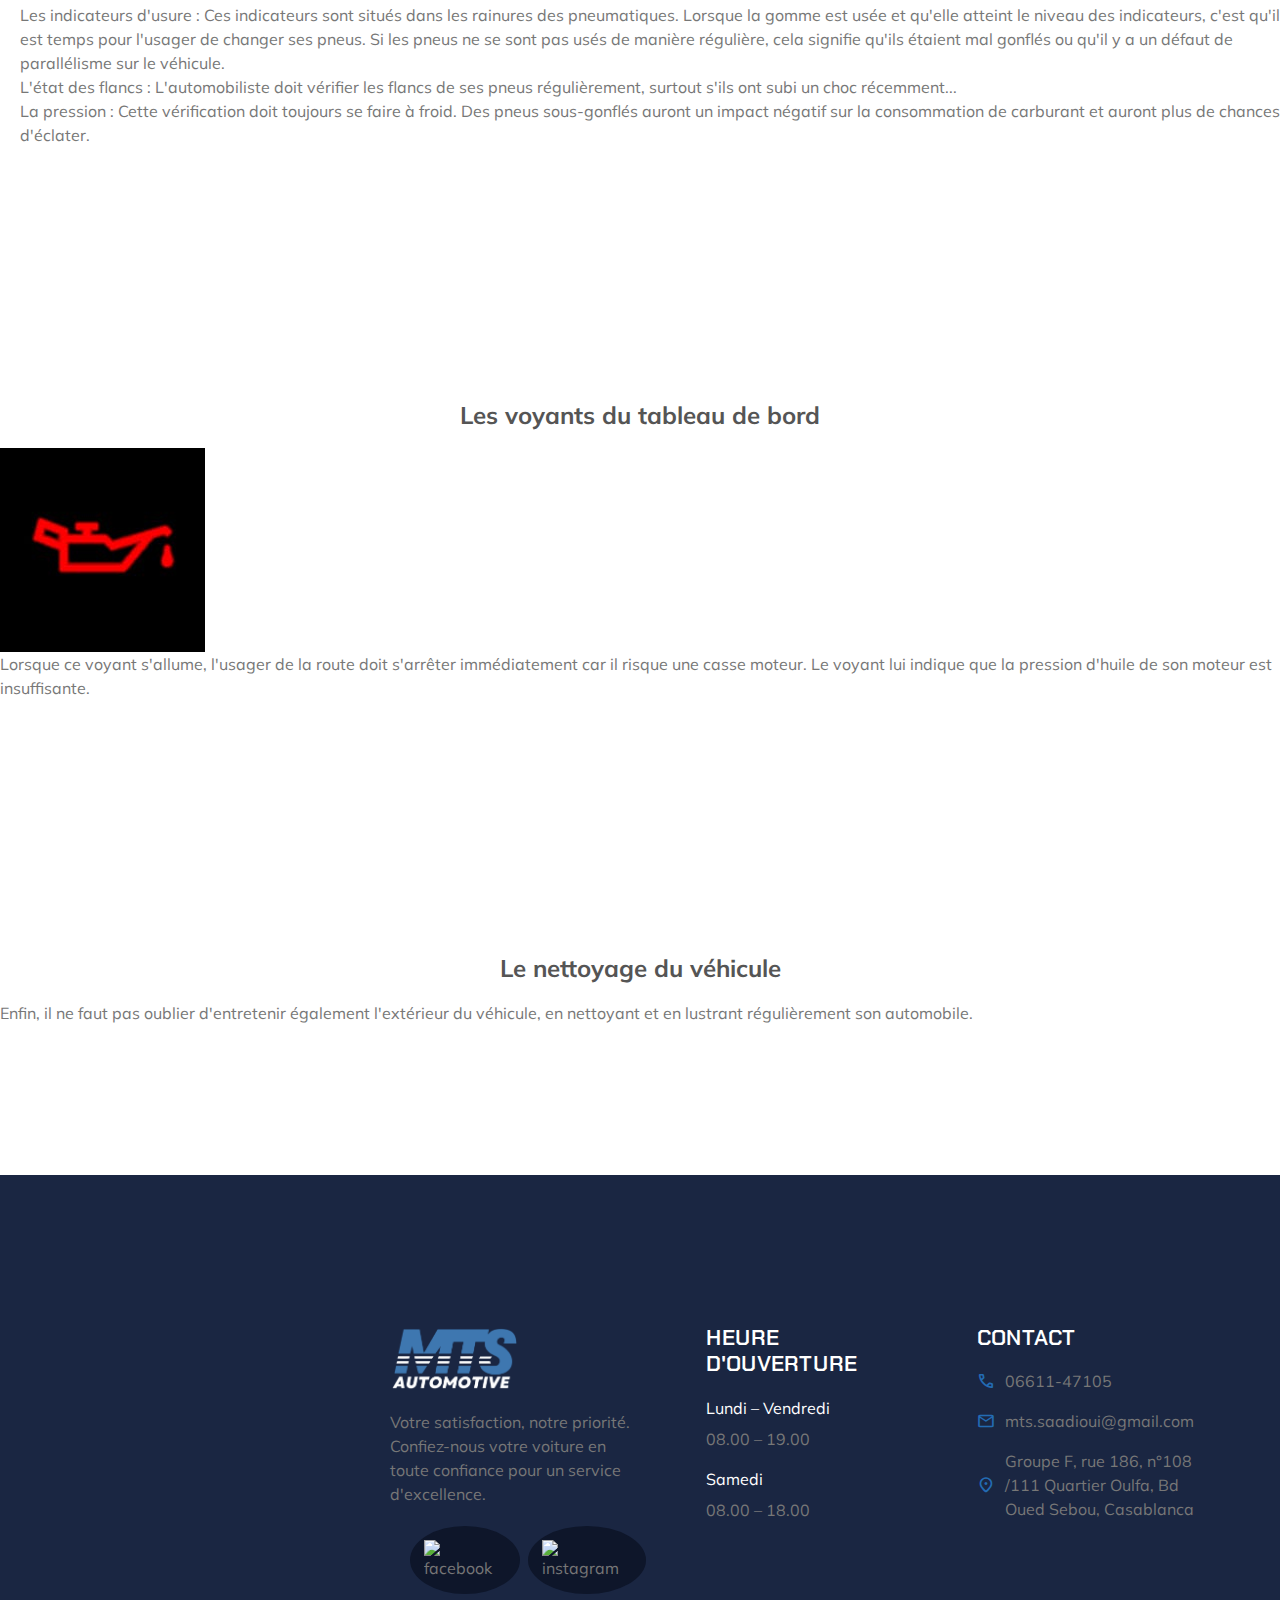
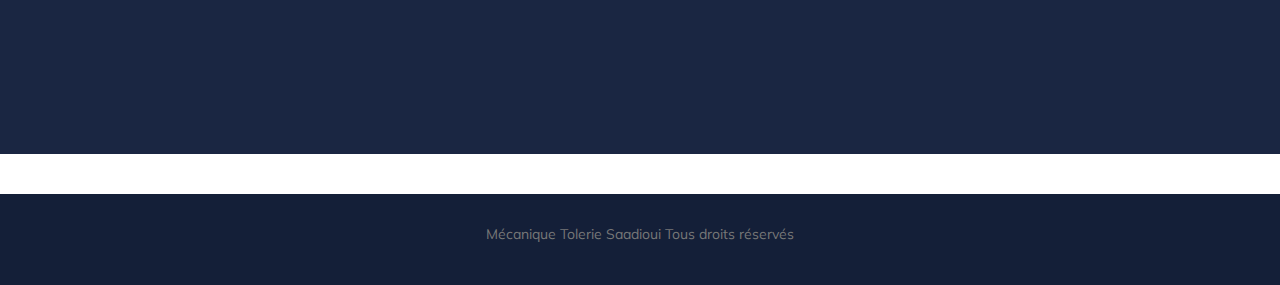
==== commit f31d2b24: "carexplained.html" ====
--- a/carexplained.html
+++ b/carexplained.html
@@ -43,6 +43,46 @@
   <link rel="preload" as="image" href="./assets/images/hero-banner.png">
   <link rel="preload" as="image" href="./assets/images/hero-bg.jpg">
 
+  <style>
+    /* Custom CSS styles for the body text */
+    h1 {
+      font-size: 32px;
+      font-weight: bold;
+      color: #333;
+      margin-bottom: 20px;
+    }
+
+    h2 {
+      font-size: 24px;
+      font-weight: bold;
+      color: #555;
+      margin-bottom: 15px;
+    }
+
+    h3 {
+      font-size: 20px;
+      font-weight: bold;
+      color: #666;
+      margin-bottom: 10px;
+    }
+
+    p {
+      font-size: 16px;
+      color: #777;
+      margin-bottom: 10px;
+    }
+
+    ul {
+      list-style-type: disc;
+      margin-left: 20px;
+      color: #777;
+      margin-bottom: 10px;
+    }
+
+    .section {
+      margin-bottom: 40px;
+    }
+  </style>
 
 </head>
 
@@ -135,58 +175,7 @@
 
         </div>
       </section>
-  <style>
-        body {
-            font-family: "Arial", sans-serif;
-            background-color: #f2f2f2;
-            color: #333333;
-            margin: 0;
-            padding: 0;
-        }
-
-        h1 {
-            font-size: 36px;
-            text-align: center;
-            margin: 30px 0;
-        }
-
-        h2 {
-            font-size: 24px;
-            margin: 20px 0 10px;
-        }
-
-        p {
-            font-size: 16px;
-            line-height: 1.5;
-            margin-bottom: 10px;
-        }
-
-        .section {
-            margin-bottom: 40px;
-        }
-
-        .section-title {
-            font-size: 20px;
-            font-weight: bold;
-            margin-bottom: 10px;
-        }
-
-        .bullet-point {
-            margin-bottom: 5px;
-        }
-
-        .image {
-            text-align: center;
-            margin: 20px 0;
-        }
-
-        footer {
-            background-color: #333333;
-            color: #ffffff;
-            text-align: center;
-            padding: 20px;
-        }
-    </style>
+  
     <h1>Comment bien entretenir son véhicule ?</h1>
 
     <div class="section" id="comment">
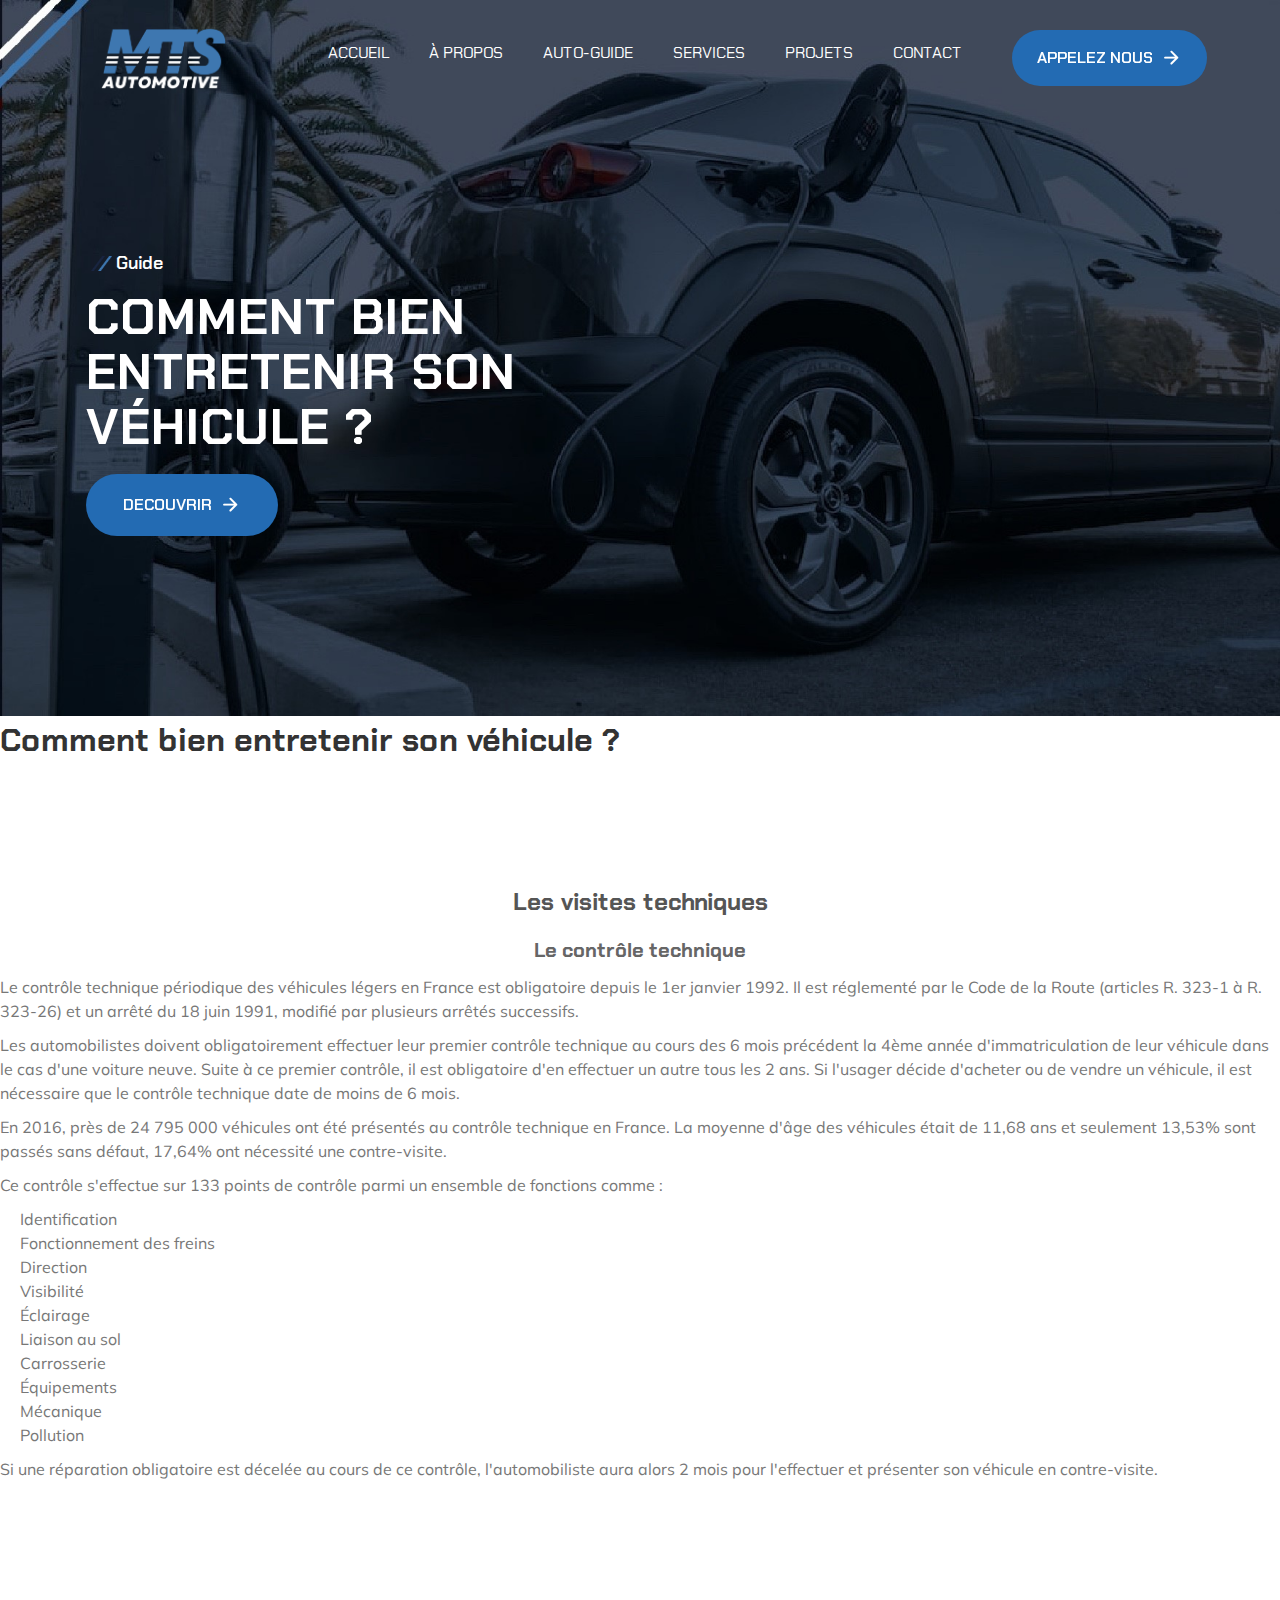
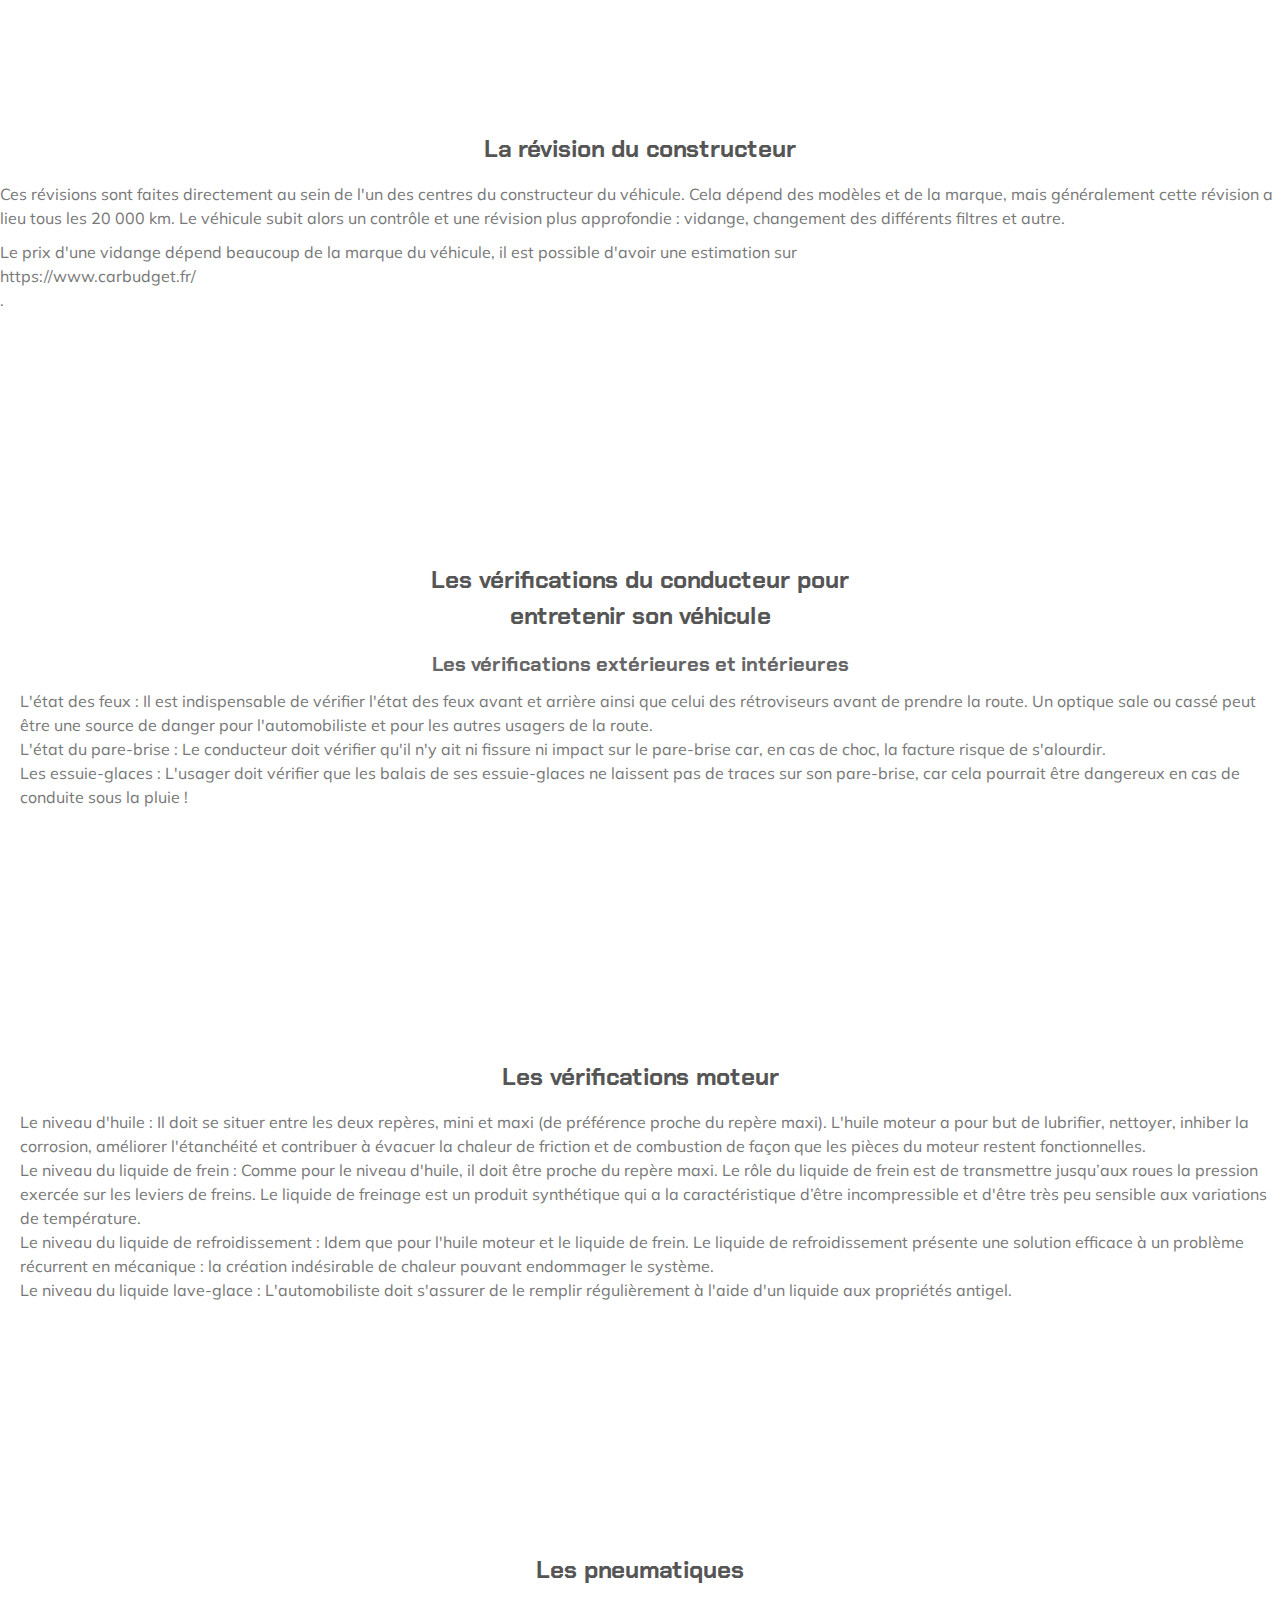
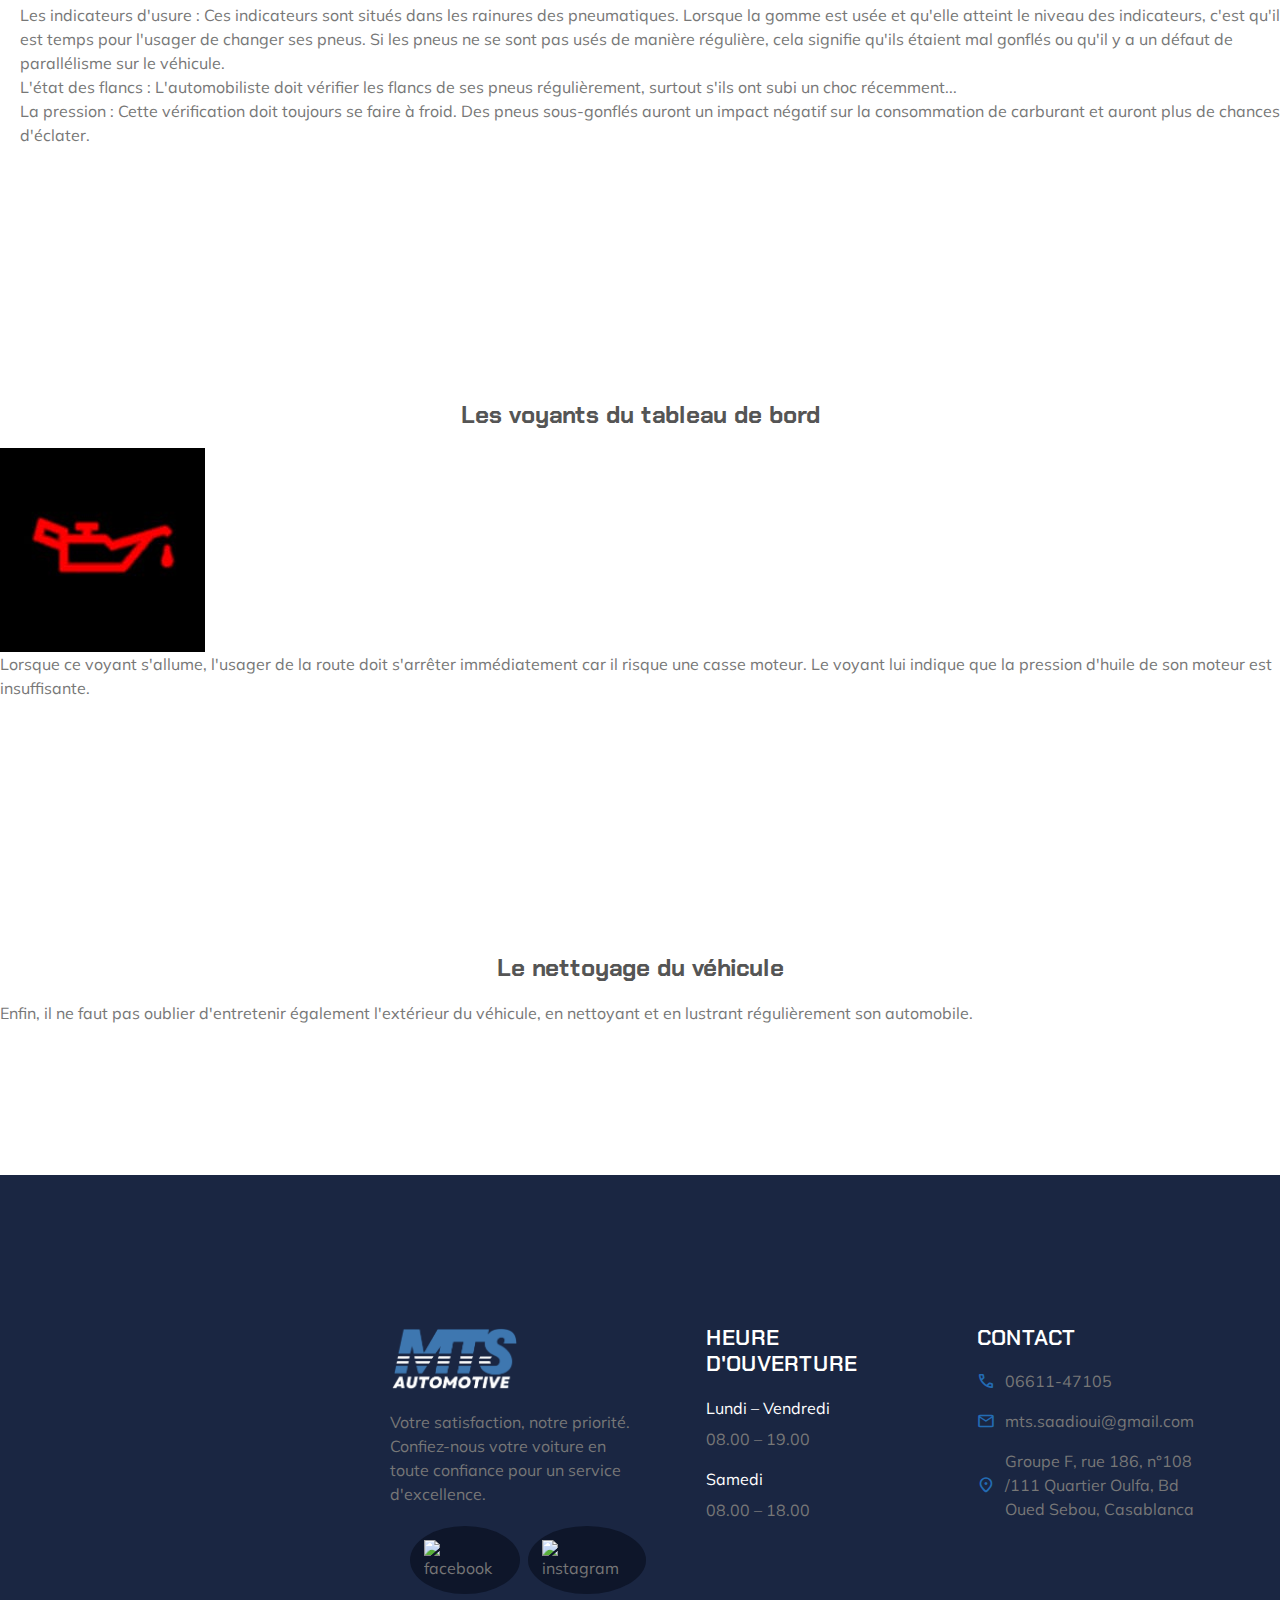
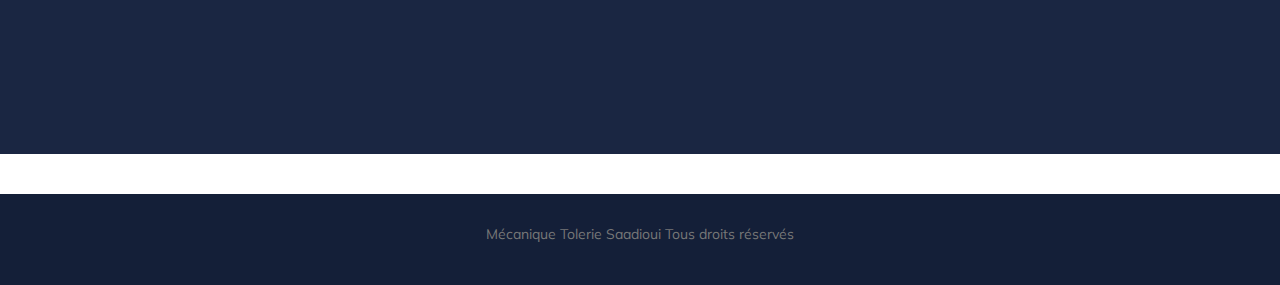
==== commit 636f551e: "carexplained.html" ====
--- a/carexplained.html
+++ b/carexplained.html
@@ -48,28 +48,36 @@
     h1 {
       font-size: 32px;
       font-weight: bold;
+      font-family: 'Chakra Petch', sans-serif;
       color: #333;
       margin-bottom: 20px;
+      text-align: left;
     }
 
     h2 {
       font-size: 24px;
       font-weight: bold;
+      font-family: 'Chakra Petch', sans-serif;
       color: #555;
       margin-bottom: 15px;
+      text-align: left;
     }
 
     h3 {
       font-size: 20px;
       font-weight: bold;
+      font-family: 'Chakra Petch', sans-serif;
       color: #666;
       margin-bottom: 10px;
+      text-align: left;
     }
 
     p {
       font-size: 16px;
+      font-family: 'Mulish', sans-serif;
       color: #777;
       margin-bottom: 10px;
+      text-align: left;
     }
 
     ul {
@@ -77,10 +85,17 @@
       margin-left: 20px;
       color: #777;
       margin-bottom: 10px;
+      text-align: left;
     }
 
     .section {
       margin-bottom: 40px;
+    }
+
+    /* Custom CSS styles for bold words in text */
+    strong {
+      font-weight: bold;
+      color: #333;
     }
   </style>
 
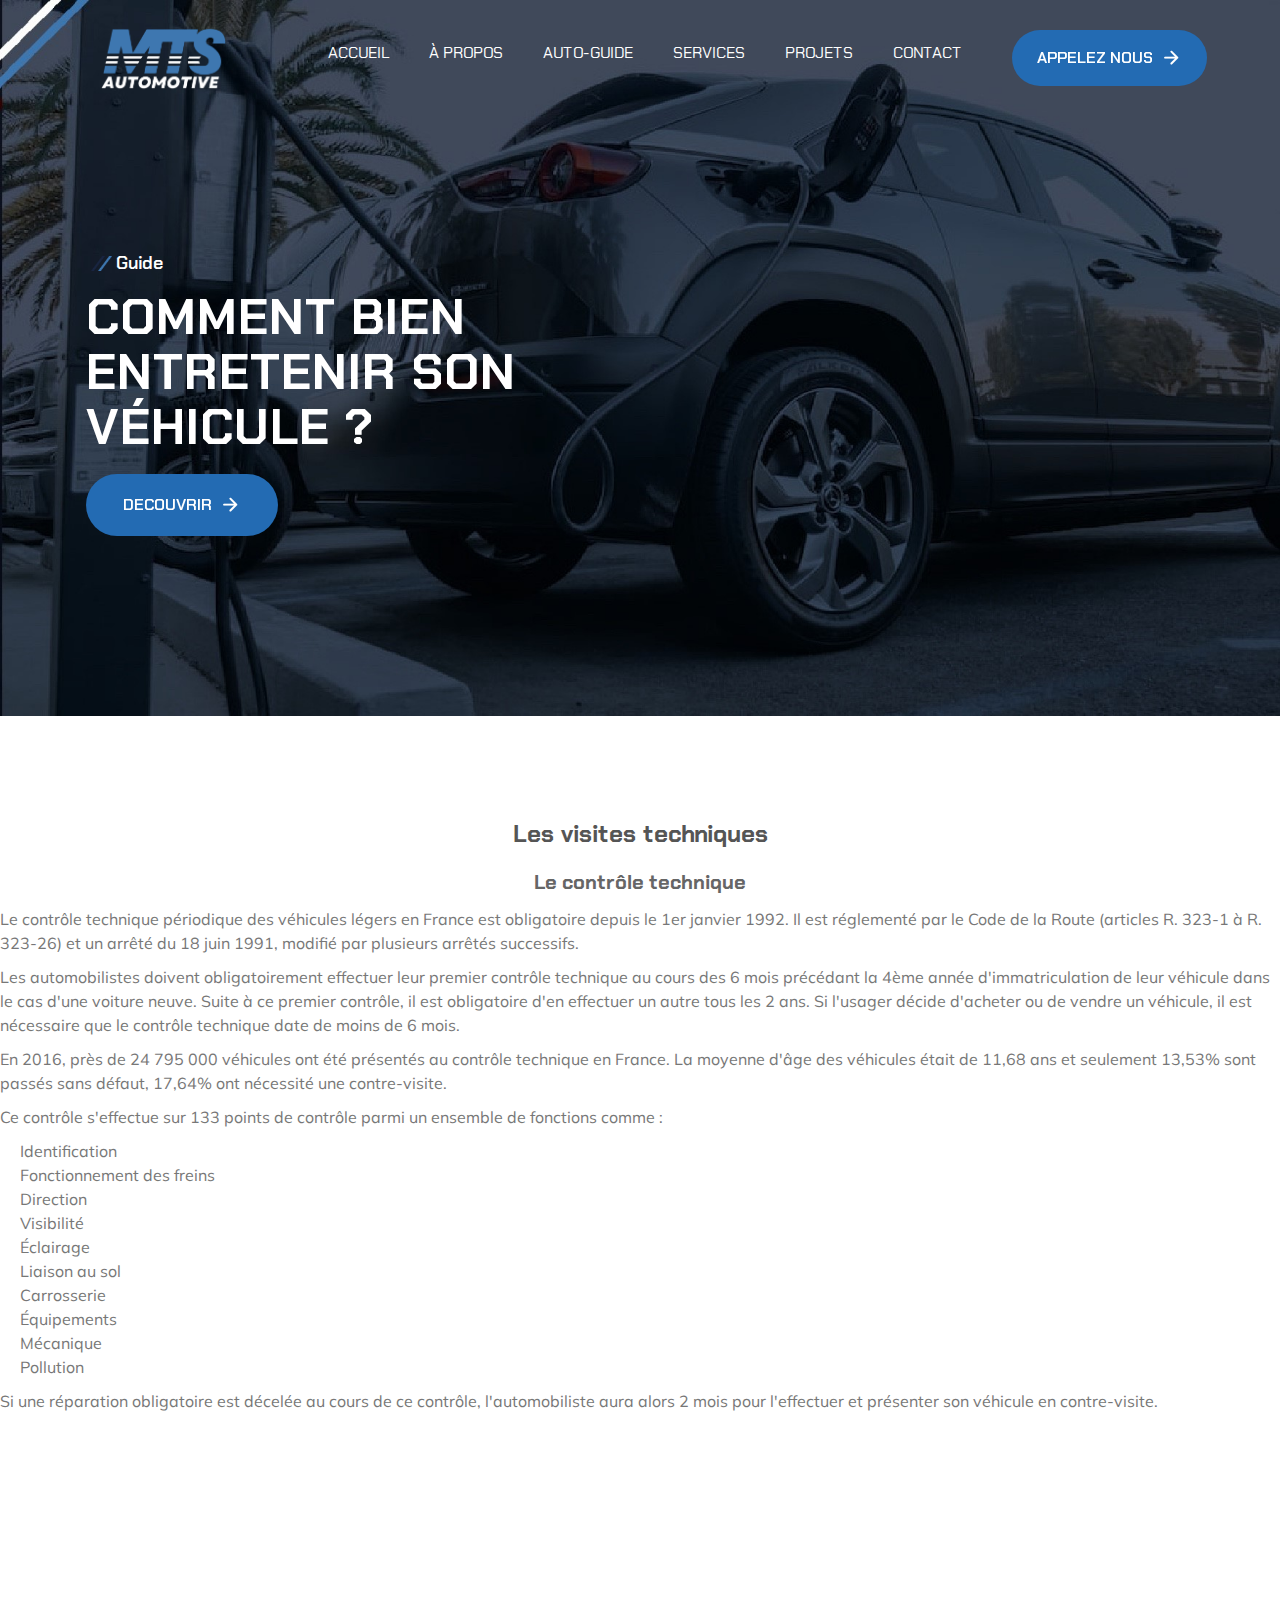
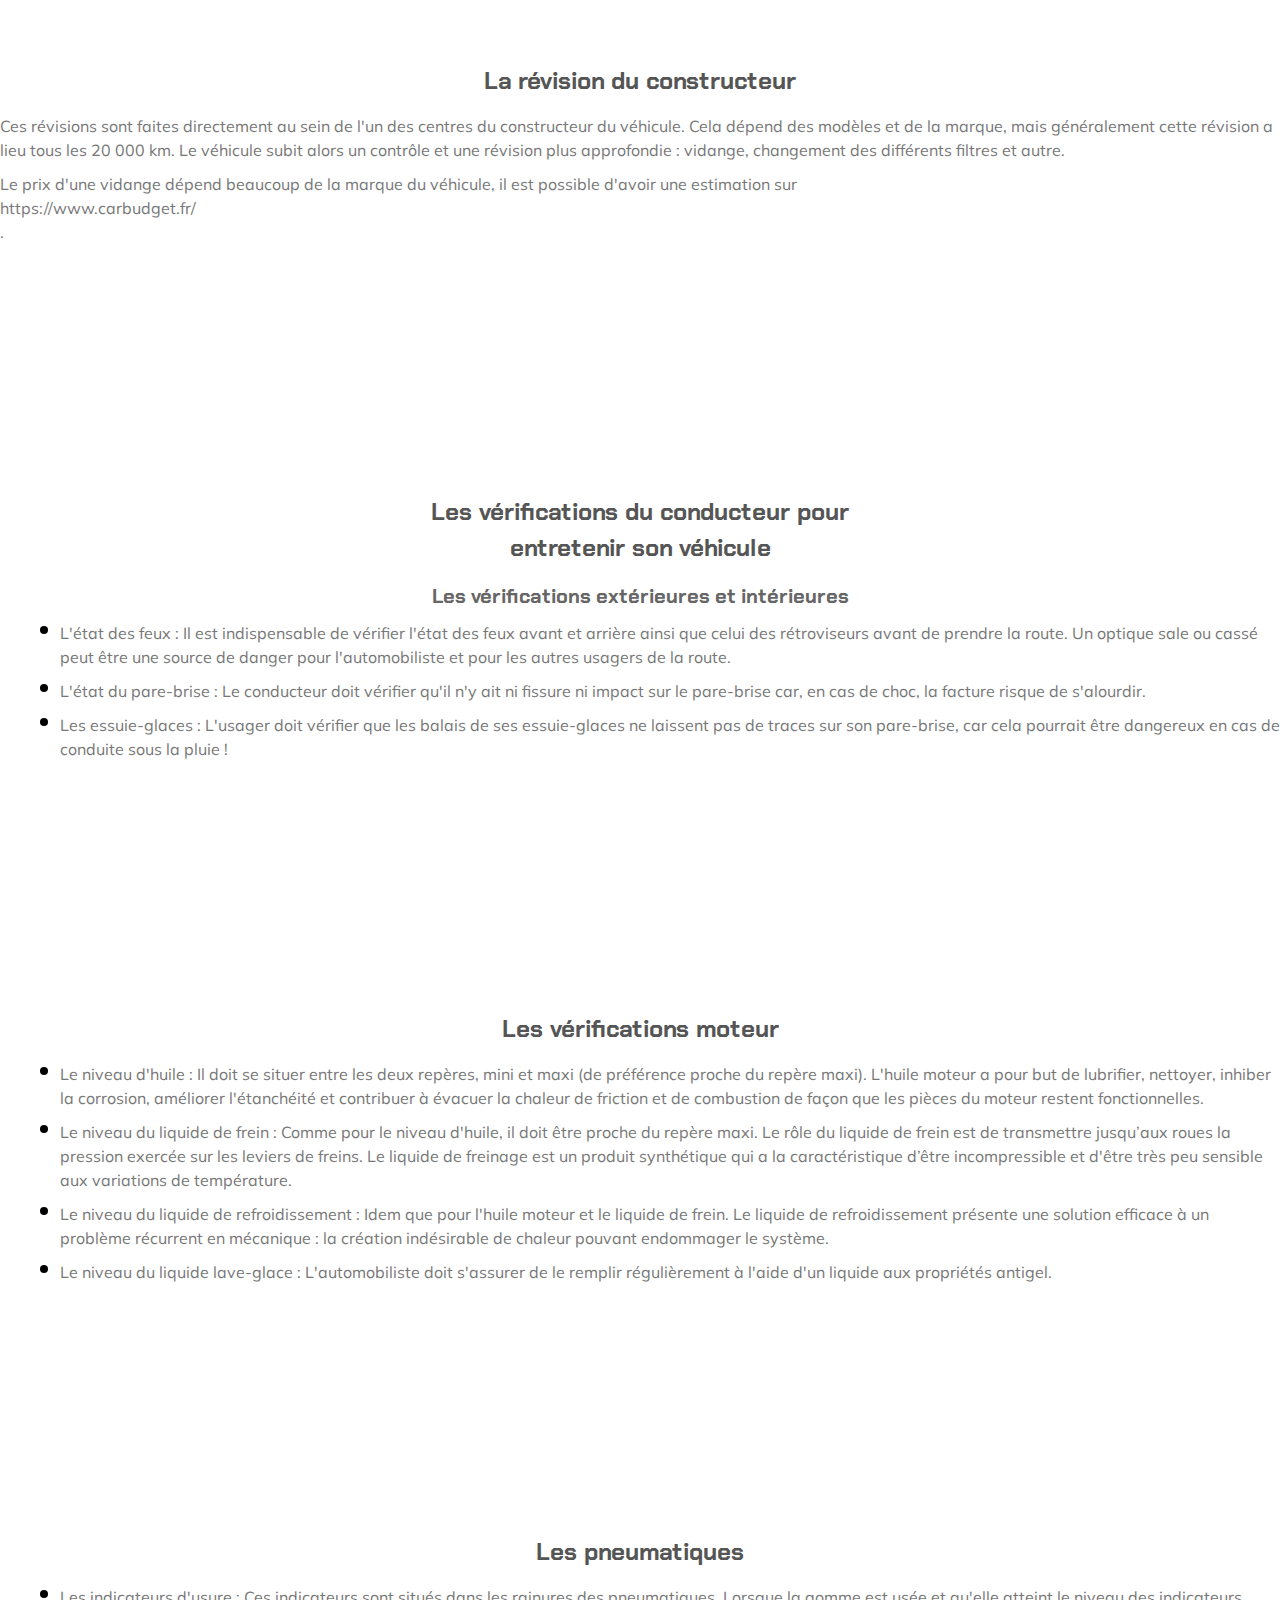
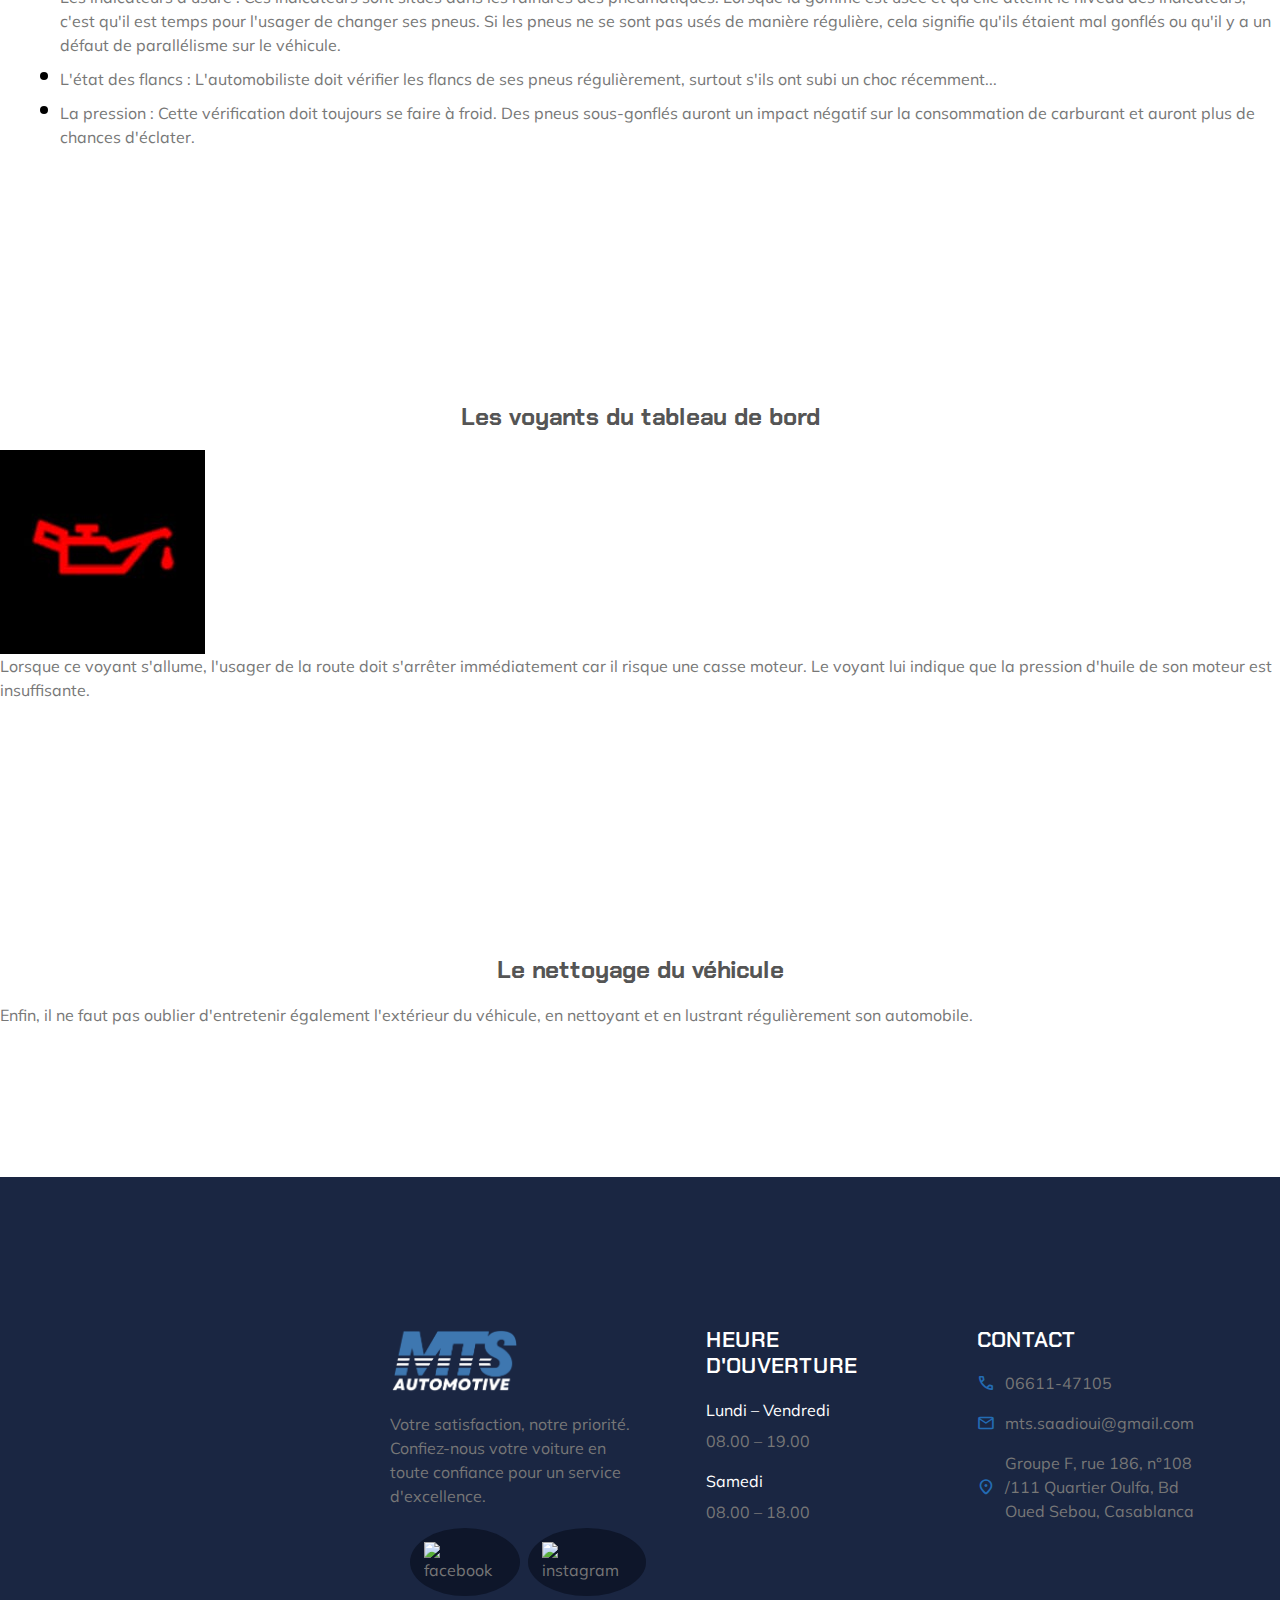
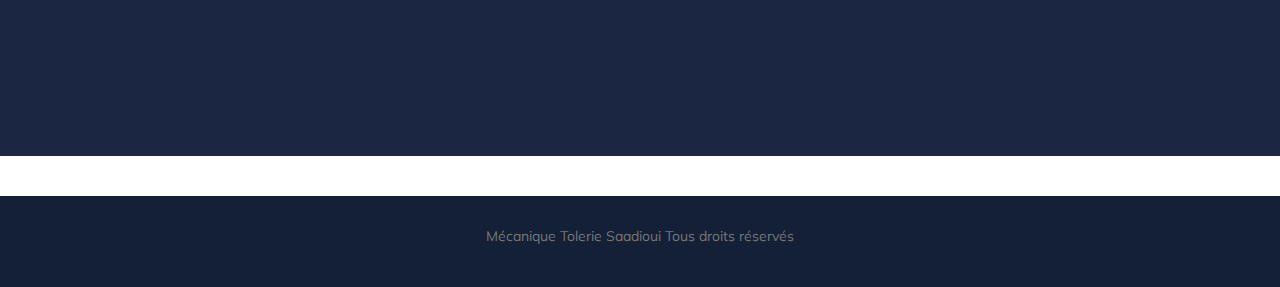
==== commit 1044e138: "carexplained.html" ====
--- a/carexplained.html
+++ b/carexplained.html
@@ -81,7 +81,7 @@
     }
 
     ul {
-      list-style-type: disc;
+      list-style-type: none;
       margin-left: 20px;
       color: #777;
       margin-bottom: 10px;
@@ -96,6 +96,28 @@
     strong {
       font-weight: bold;
       color: #333;
+    }
+
+    .bullet-point {
+      list-style-type: none;
+      padding-left: 20px;
+    }
+
+    .bullet-point li {
+      position: relative;
+      padding-left: 20px;
+      margin-bottom: 10px;
+    }
+
+    .bullet-point li:before {
+      content: "";
+      position: absolute;
+      left: 0;
+      top: 5px;
+      width: 8px;
+      height: 8px;
+      border-radius: 50%;
+      background-color: #000;
     }
   </style>
 
@@ -159,10 +181,6 @@
     </div>
   </header>
 
-
-
-
-
   <main>
     <article>
 
@@ -177,8 +195,7 @@
 
             <p class="section-subtitle :dark">Guide</p>
 
-              <h1 class="h1 section-title">Comment bien entretenir son véhicule ?</h1>
-
+            <h1 class="h1 section-title">Comment bien entretenir son véhicule ?</h1>
 
             <a href=#comment class="btn">
               <span class="span">Decouvrir</span>
@@ -190,80 +207,82 @@
 
         </div>
       </section>
-  
-    <h1>Comment bien entretenir son véhicule ?</h1>
-
-    <div class="section" id="comment">
+
+      <!-- 
+        - #Batman
+      -->
+
+      <div class="section" id="comment">
         <h2 class="section-title">Les visites techniques</h2>
-        
+
         <h3 class="section-title">Le contrôle technique</h3>
         <p>Le contrôle technique périodique des véhicules légers en France est obligatoire depuis le 1er janvier 1992. Il est réglementé par le Code de la Route (articles R. 323-1 à R. 323-26) et un arrêté du 18 juin 1991, modifié par plusieurs arrêtés successifs.</p>
-        <p>Les automobilistes doivent obligatoirement effectuer leur premier contrôle technique au cours des 6 mois précédent la 4ème année d'immatriculation de leur véhicule dans le cas d'une voiture neuve. Suite à ce premier contrôle, il est obligatoire d'en effectuer un autre tous les 2 ans. Si l'usager décide d'acheter ou de vendre un véhicule, il est nécessaire que le contrôle technique date de moins de 6 mois.</p>
+        <p>Les automobilistes doivent obligatoirement effectuer leur premier contrôle technique au cours des 6 mois précédant la 4ème année d'immatriculation de leur véhicule dans le cas d'une voiture neuve. Suite à ce premier contrôle, il est obligatoire d'en effectuer un autre tous les 2 ans. Si l'usager décide d'acheter ou de vendre un véhicule, il est nécessaire que le contrôle technique date de moins de 6 mois.</p>
         <p>En 2016, près de 24 795 000 véhicules ont été présentés au contrôle technique en France. La moyenne d'âge des véhicules était de 11,68 ans et seulement 13,53% sont passés sans défaut, 17,64% ont nécessité une contre-visite.</p>
         <p>Ce contrôle s'effectue sur 133 points de contrôle parmi un ensemble de fonctions comme :</p>
         <ul>
-            <li>Identification</li>
-            <li>Fonctionnement des freins</li>
-            <li>Direction</li>
-            <li>Visibilité</li>
-            <li>Éclairage</li>
-            <li>Liaison au sol</li>
-            <li>Carrosserie</li>
-            <li>Équipements</li>
-            <li>Mécanique</li>
-            <li>Pollution</li>
+          <li>Identification</li>
+          <li>Fonctionnement des freins</li>
+          <li>Direction</li>
+          <li>Visibilité</li>
+          <li>Éclairage</li>
+          <li>Liaison au sol</li>
+          <li>Carrosserie</li>
+          <li>Équipements</li>
+          <li>Mécanique</li>
+          <li>Pollution</li>
         </ul>
         <p>Si une réparation obligatoire est décelée au cours de ce contrôle, l'automobiliste aura alors 2 mois pour l'effectuer et présenter son véhicule en contre-visite.</p>
-    </div>
-
-    <div class="section">
+      </div>
+
+      <div class="section">
         <h2 class="section-title">La révision du constructeur</h2>
         <p>Ces révisions sont faites directement au sein de l'un des centres du constructeur du véhicule. Cela dépend des modèles et de la marque, mais généralement cette révision a lieu tous les 20 000 km. Le véhicule subit alors un contrôle et une révision plus approfondie : vidange, changement des différents filtres et autre.</p>
         <p>Le prix d'une vidange dépend beaucoup de la marque du véhicule, il est possible d'avoir une estimation sur <a href="https://www.carbudget.fr/">https://www.carbudget.fr/</a>.</p>
-    </div>
-
-    <div class="section">
+      </div>
+
+      <div class="section">
         <h2 class="section-title">Les vérifications du conducteur pour entretenir son véhicule</h2>
 
         <h3 class="section-title">Les vérifications extérieures et intérieures</h3>
         <ul class="bullet-point">
-            <li>L'état des feux : Il est indispensable de vérifier l'état des feux avant et arrière ainsi que celui des rétroviseurs avant de prendre la route. Un optique sale ou cassé peut être une source de danger pour l'automobiliste et pour les autres usagers de la route.</li>
-            <li>L'état du pare-brise : Le conducteur doit vérifier qu'il n'y ait ni fissure ni impact sur le pare-brise car, en cas de choc, la facture risque de s'alourdir.</li>
-            <li>Les essuie-glaces : L'usager doit vérifier que les balais de ses essuie-glaces ne laissent pas de traces sur son pare-brise, car cela pourrait être dangereux en cas de conduite sous la pluie !</li>
-        </ul>
-    </div>
-
-    <div class="section">
+          <li>L'état des feux : Il est indispensable de vérifier l'état des feux avant et arrière ainsi que celui des rétroviseurs avant de prendre la route. Un optique sale ou cassé peut être une source de danger pour l'automobiliste et pour les autres usagers de la route.</li>
+          <li>L'état du pare-brise : Le conducteur doit vérifier qu'il n'y ait ni fissure ni impact sur le pare-brise car, en cas de choc, la facture risque de s'alourdir.</li>
+          <li>Les essuie-glaces : L'usager doit vérifier que les balais de ses essuie-glaces ne laissent pas de traces sur son pare-brise, car cela pourrait être dangereux en cas de conduite sous la pluie !</li>
+        </ul>
+      </div>
+
+      <div class="section">
         <h2 class="section-title">Les vérifications moteur</h2>
         <ul class="bullet-point">
-            <li>Le niveau d'huile : Il doit se situer entre les deux repères, mini et maxi (de préférence proche du repère maxi). L'huile moteur a pour but de lubrifier, nettoyer, inhiber la corrosion, améliorer l'étanchéité et contribuer à évacuer la chaleur de friction et de combustion de façon que les pièces du moteur restent fonctionnelles.</li>
-            <li>Le niveau du liquide de frein : Comme pour le niveau d'huile, il doit être proche du repère maxi. Le rôle du liquide de frein est de transmettre jusqu’aux roues la pression exercée sur les leviers de freins. Le liquide de freinage est un produit synthétique qui a la caractéristique d’être incompressible et d'être très peu sensible aux variations de température.</li>
-            <li>Le niveau du liquide de refroidissement : Idem que pour l'huile moteur et le liquide de frein. Le liquide de refroidissement présente une solution efficace à un problème récurrent en mécanique : la création indésirable de chaleur pouvant endommager le système.</li>
-            <li>Le niveau du liquide lave-glace : L'automobiliste doit s'assurer de le remplir régulièrement à l'aide d'un liquide aux propriétés antigel.</li>
-        </ul>
-    </div>
-
-    <div class="section">
+          <li>Le niveau d'huile : Il doit se situer entre les deux repères, mini et maxi (de préférence proche du repère maxi). L'huile moteur a pour but de lubrifier, nettoyer, inhiber la corrosion, améliorer l'étanchéité et contribuer à évacuer la chaleur de friction et de combustion de façon que les pièces du moteur restent fonctionnelles.</li>
+          <li>Le niveau du liquide de frein : Comme pour le niveau d'huile, il doit être proche du repère maxi. Le rôle du liquide de frein est de transmettre jusqu’aux roues la pression exercée sur les leviers de freins. Le liquide de freinage est un produit synthétique qui a la caractéristique d’être incompressible et d'être très peu sensible aux variations de température.</li>
+          <li>Le niveau du liquide de refroidissement : Idem que pour l'huile moteur et le liquide de frein. Le liquide de refroidissement présente une solution efficace à un problème récurrent en mécanique : la création indésirable de chaleur pouvant endommager le système.</li>
+          <li>Le niveau du liquide lave-glace : L'automobiliste doit s'assurer de le remplir régulièrement à l'aide d'un liquide aux propriétés antigel.</li>
+        </ul>
+      </div>
+
+      <div class="section">
         <h2 class="section-title">Les pneumatiques</h2>
         <ul class="bullet-point">
-            <li>Les indicateurs d'usure : Ces indicateurs sont situés dans les rainures des pneumatiques. Lorsque la gomme est usée et qu'elle atteint le niveau des indicateurs, c'est qu'il est temps pour l'usager de changer ses pneus. Si les pneus ne se sont pas usés de manière régulière, cela signifie qu'ils étaient mal gonflés ou qu'il y a un défaut de parallélisme sur le véhicule.</li>
-            <li>L'état des flancs : L'automobiliste doit vérifier les flancs de ses pneus régulièrement, surtout s'ils ont subi un choc récemment...</li>
-            <li>La pression : Cette vérification doit toujours se faire à froid. Des pneus sous-gonflés auront un impact négatif sur la consommation de carburant et auront plus de chances d'éclater.</li>
-        </ul>
-    </div>
-
-    <div class="section">
+          <li>Les indicateurs d'usure : Ces indicateurs sont situés dans les rainures des pneumatiques. Lorsque la gomme est usée et qu'elle atteint le niveau des indicateurs, c'est qu'il est temps pour l'usager de changer ses pneus. Si les pneus ne se sont pas usés de manière régulière, cela signifie qu'ils étaient mal gonflés ou qu'il y a un défaut de parallélisme sur le véhicule.</li>
+          <li>L'état des flancs : L'automobiliste doit vérifier les flancs de ses pneus régulièrement, surtout s'ils ont subi un choc récemment...</li>
+          <li>La pression : Cette vérification doit toujours se faire à froid. Des pneus sous-gonflés auront un impact négatif sur la consommation de carburant et auront plus de chances d'éclater.</li>
+        </ul>
+      </div>
+
+      <div class="section">
         <h2 class="section-title">Les voyants du tableau de bord</h2>
-        
+
         <div class="image">
-            <img src="./assets/voyant-filtre.jpeg" alt="Voyant d'huile moteur">
+          <img src="./assets/voyant-filtre.jpeg" alt="Voyant d'huile moteur">
         </div>
         <p>Lorsque ce voyant s'allume, l'usager de la route doit s'arrêter immédiatement car il risque une casse moteur. Le voyant lui indique que la pression d'huile de son moteur est insuffisante.</p>
-        
+
         <!-- Ajoutez ici les autres images et descriptions des voyants du tableau de bord -->
-    </div>
-
-    <div class="section">
+      </div>
+
+      <div class="section">
         <h2 class="section-title">Le nettoyage du véhicule</h2>
         <p>Enfin, il ne faut pas oublier d'entretenir également l'extérieur du véhicule, en nettoyant et en lustrant régulièrement son automobile.</p>
     </div>
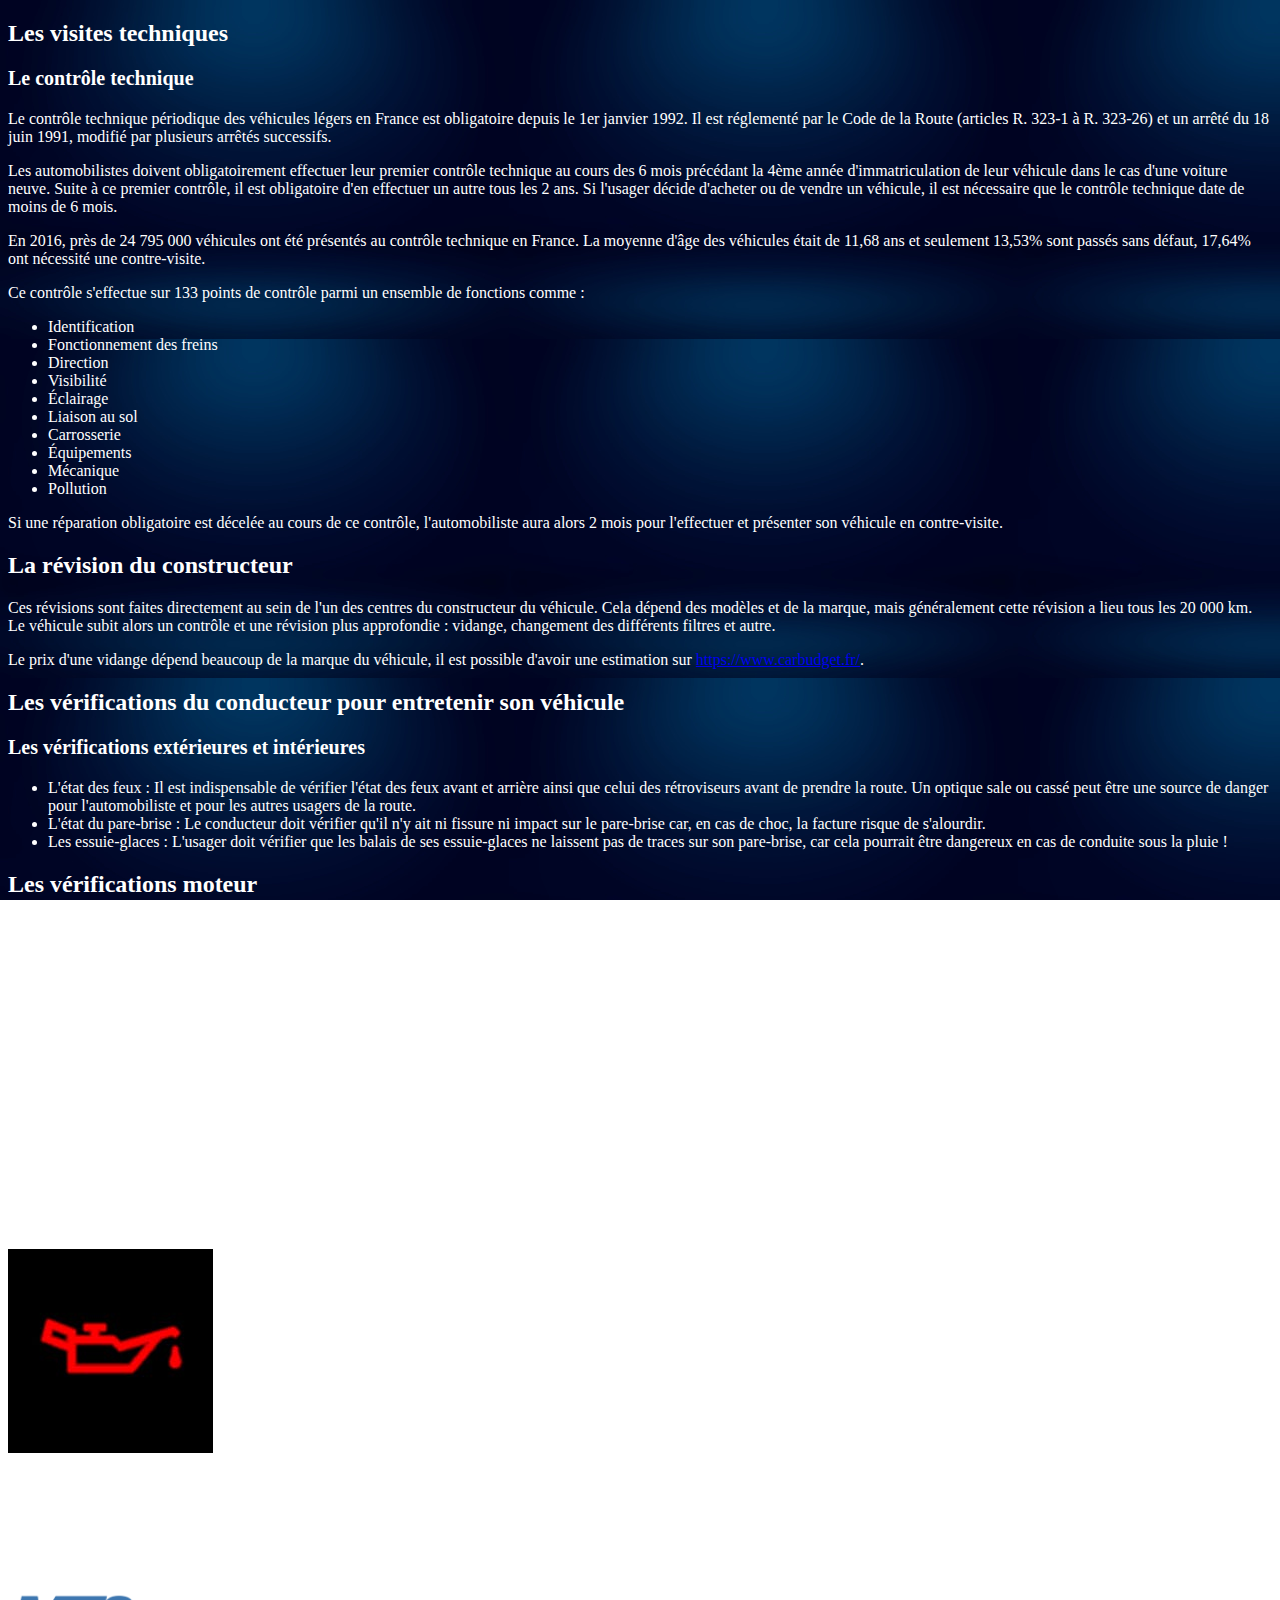
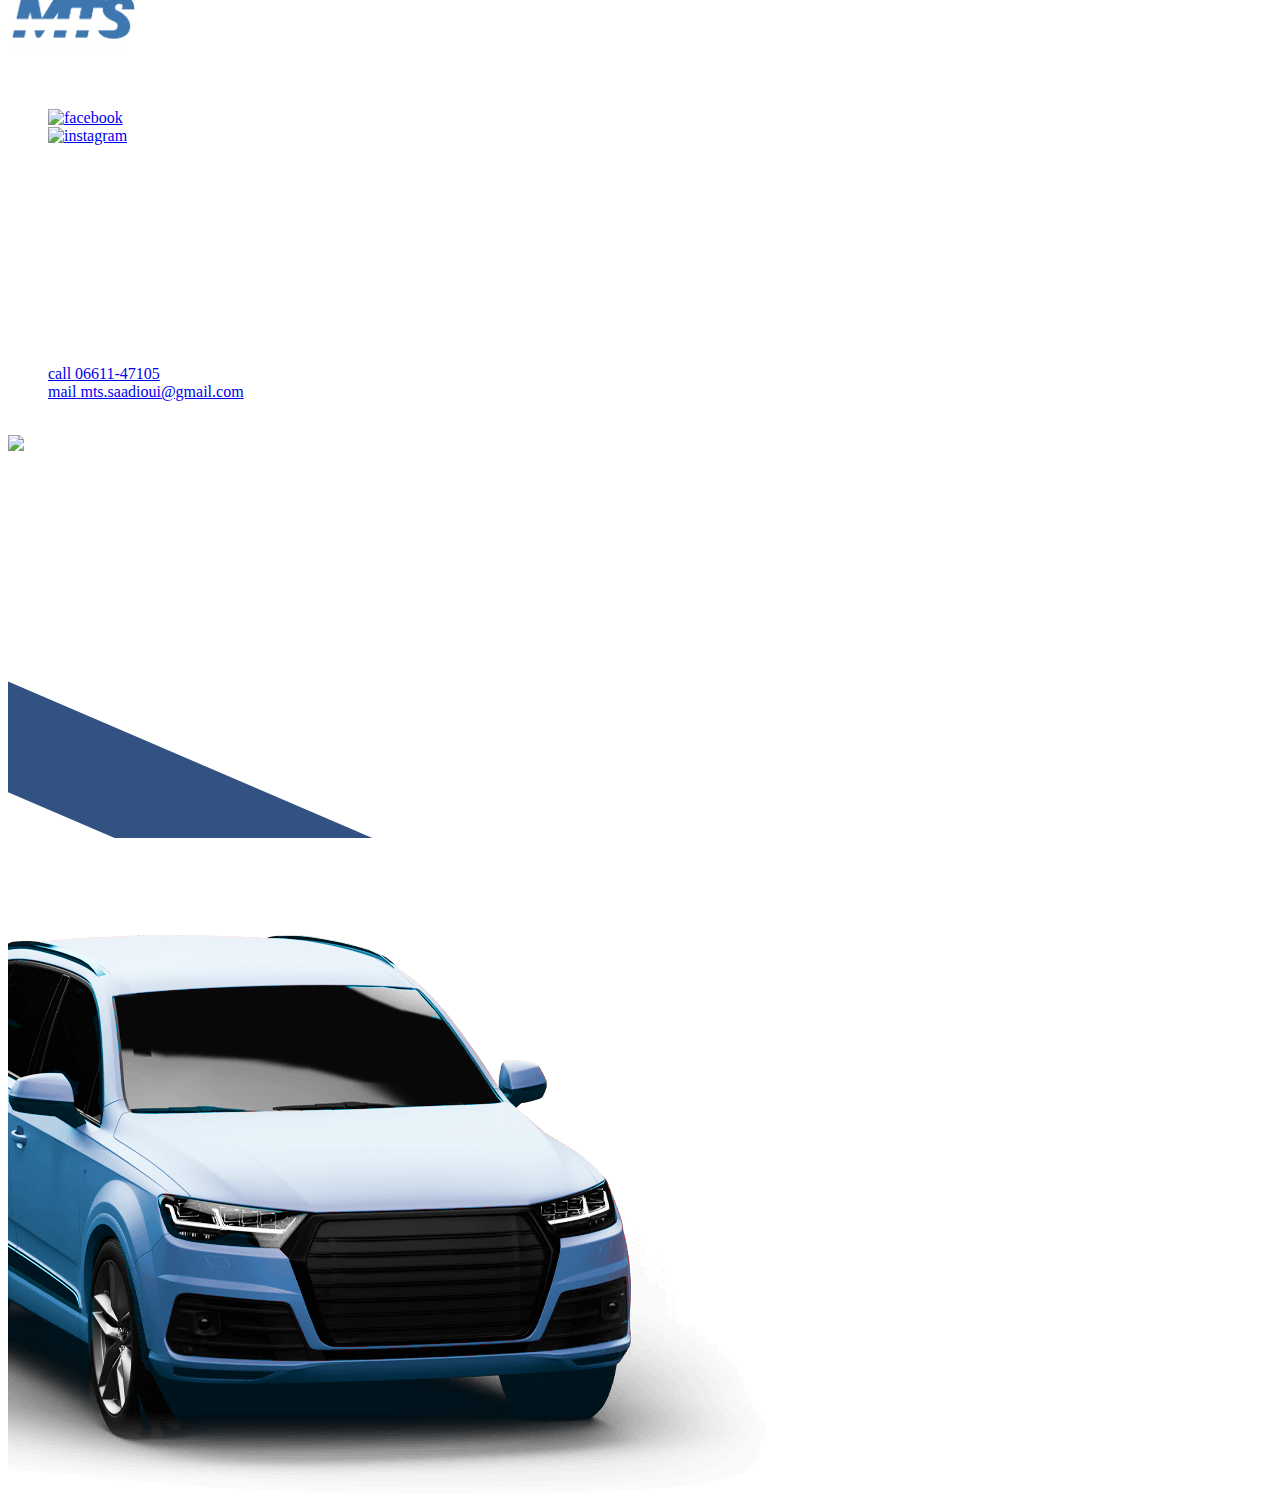
==== commit 56f93bc0: "carexplained.html" ====
--- a/carexplained.html
+++ b/carexplained.html
@@ -5,216 +5,57 @@
   <meta charset="UTF-8">
   <meta http-equiv="X-UA-Compatible" content="IE=edge">
   <meta name="viewport" content="width=device-width, initial-scale=1.0">
-
-  <!-- 
-    - primary meta tags
-  -->
   <title>Comment bien entretenir son véhicule ?</title>
-  <meta name="title" content="MTS - Auto Maintenance et Réparation">
-  <meta name="description" content="Mécanique Tolerie Saadioui">
-
-  <!-- 
-    - favicon
-  -->
-  <link rel="icon" href="./assets/jk.png" type="image/png">
-
-  <!-- 
-    - google font link
-  -->
-  <link rel="preconnect" href="https://fonts.googleapis.com">
-  <link rel="preconnect" href="https://fonts.gstatic.com" crossorigin>
-  <link href="https://fonts.googleapis.com/css2?family=Chakra+Petch:wght@400;600;700&family=Mulish&display=swap"
-    rel="stylesheet">
-
-  <!-- 
-    - material icon font
-  -->
-  <link rel="stylesheet"
-    href="https://fonts.googleapis.com/css2?family=Material+Symbols+Rounded:opsz,wght,FILL,GRAD@40,600,0,0" />
-
-  <!-- 
-    - custom css link
-  -->
-  <link rel="stylesheet" href="./assets/css/style.css">
-
-  <!-- 
-    - preload images
-  -->
-  <link rel="preload" as="image" href="./assets/images/hero-banner.png">
-  <link rel="preload" as="image" href="./assets/images/hero-bg.jpg">
-
   <style>
-    /* Custom CSS styles for the body text */
+    body {
+      color: white;
+      background-image: url("./background.jpg");
+      background-attachment: fixed;
+    }
+
+    h1,
+    h2,
+    h3 {
+      color: white;
+      font-weight: bold;
+    }
+
     h1 {
       font-size: 32px;
-      font-weight: bold;
-      font-family: 'Chakra Petch', sans-serif;
-      color: #333;
-      margin-bottom: 20px;
-      text-align: left;
     }
 
     h2 {
       font-size: 24px;
-      font-weight: bold;
-      font-family: 'Chakra Petch', sans-serif;
-      color: #555;
-      margin-bottom: 15px;
-      text-align: left;
     }
 
     h3 {
       font-size: 20px;
-      font-weight: bold;
-      font-family: 'Chakra Petch', sans-serif;
-      color: #666;
-      margin-bottom: 10px;
-      text-align: left;
-    }
-
-    p {
-      font-size: 16px;
-      font-family: 'Mulish', sans-serif;
-      color: #777;
-      margin-bottom: 10px;
-      text-align: left;
-    }
-
+    }
+
+    p,
     ul {
-      list-style-type: none;
-      margin-left: 20px;
-      color: #777;
-      margin-bottom: 10px;
-      text-align: left;
-    }
-
-    .section {
-      margin-bottom: 40px;
-    }
-
-    /* Custom CSS styles for bold words in text */
+      color: white;
+    }
+
     strong {
       font-weight: bold;
-      color: #333;
-    }
-
-    .bullet-point {
-      list-style-type: none;
-      padding-left: 20px;
-    }
-
-    .bullet-point li {
-      position: relative;
-      padding-left: 20px;
-      margin-bottom: 10px;
-    }
-
-    .bullet-point li:before {
-      content: "";
-      position: absolute;
-      left: 0;
-      top: 5px;
-      width: 8px;
-      height: 8px;
-      border-radius: 50%;
-      background-color: #000;
     }
   </style>
-
 </head>
 
 <body>
-
-  <!-- 
-    - #HEADER
-  -->
-
   <header class="header">
-    <div class="container">
-
-      <a href="#" class="logo">
-        <img src="./assets/images/logo.png" width="128" height="63" alt="autofix home">
-      </a>
-
-      <nav class="navbar" data-navbar>
-        <ul class="navbar-list">
-
-          <li>
-            <a href="index.html" class="navbar-link">Accueil</a>
-          </li>
-
-          <li>
-            <a href="#about-label" class="navbar-link">À propos</a>
-          </li>
-
-          <li>
-            <a href="CarExplained.html" class="navbar-link">auto-guide</a>
-          </li>
-
-          <li>
-            <a href="#service-label" class="navbar-link">Services</a>
-          </li>
-
-          <li>
-            <a href="#work-label" class="navbar-link">Projets</a>
-          </li>
-
-          <li>
-            <a href="#FOOTER" class="navbar-link">Contact</a>
-          </li>
-
-        </ul>
-      </nav>
-
-      <a href="tel:0661147105" class="btn btn-primary">
-        <span class="span">Appelez nous</span>
-
-        <span class="material-symbols-rounded">arrow_forward</span>
-      </a>
-
-      <button class="nav-toggle-btn" aria-label="toggle menu" data-nav-toggler>
-        <span class="nav-toggle-icon icon-1"></span>
-        <span class="nav-toggle-icon icon-2"></span>
-        <span class="nav-toggle-icon icon-3"></span>
-      </button>
-
-    </div>
+    <!-- Header content here -->
   </header>
 
   <main>
     <article>
-
-      <!-- 
-        - #HERO
-      -->
-
       <section class="hero has-bg-image" aria-label="home" style="background-image: url('./assets/bg.jpg')">
-        <div class="container">
-
-          <div class="hero-content">
-
-            <p class="section-subtitle :dark">Guide</p>
-
-            <h1 class="h1 section-title">Comment bien entretenir son véhicule ?</h1>
-
-            <a href=#comment class="btn">
-              <span class="span">Decouvrir</span>
-
-              <span class="material-symbols-rounded">arrow_forward</span>
-            </a>
-
-          </div>
-
-        </div>
+        <!-- Hero section content here -->
       </section>
-
-      <!-- 
-        - #Batman
-      -->
 
       <div class="section" id="comment">
         <h2 class="section-title">Les visites techniques</h2>
-
         <h3 class="section-title">Le contrôle technique</h3>
         <p>Le contrôle technique périodique des véhicules légers en France est obligatoire depuis le 1er janvier 1992. Il est réglementé par le Code de la Route (articles R. 323-1 à R. 323-26) et un arrêté du 18 juin 1991, modifié par plusieurs arrêtés successifs.</p>
         <p>Les automobilistes doivent obligatoirement effectuer leur premier contrôle technique au cours des 6 mois précédant la 4ème année d'immatriculation de leur véhicule dans le cas d'une voiture neuve. Suite à ce premier contrôle, il est obligatoire d'en effectuer un autre tous les 2 ans. Si l'usager décide d'acheter ou de vendre un véhicule, il est nécessaire que le contrôle technique date de moins de 6 mois.</p>
@@ -243,9 +84,8 @@
 
       <div class="section">
         <h2 class="section-title">Les vérifications du conducteur pour entretenir son véhicule</h2>
-
         <h3 class="section-title">Les vérifications extérieures et intérieures</h3>
-        <ul class="bullet-point">
+        <ul>
           <li>L'état des feux : Il est indispensable de vérifier l'état des feux avant et arrière ainsi que celui des rétroviseurs avant de prendre la route. Un optique sale ou cassé peut être une source de danger pour l'automobiliste et pour les autres usagers de la route.</li>
           <li>L'état du pare-brise : Le conducteur doit vérifier qu'il n'y ait ni fissure ni impact sur le pare-brise car, en cas de choc, la facture risque de s'alourdir.</li>
           <li>Les essuie-glaces : L'usager doit vérifier que les balais de ses essuie-glaces ne laissent pas de traces sur son pare-brise, car cela pourrait être dangereux en cas de conduite sous la pluie !</li>
@@ -254,7 +94,7 @@
 
       <div class="section">
         <h2 class="section-title">Les vérifications moteur</h2>
-        <ul class="bullet-point">
+        <ul>
           <li>Le niveau d'huile : Il doit se situer entre les deux repères, mini et maxi (de préférence proche du repère maxi). L'huile moteur a pour but de lubrifier, nettoyer, inhiber la corrosion, améliorer l'étanchéité et contribuer à évacuer la chaleur de friction et de combustion de façon que les pièces du moteur restent fonctionnelles.</li>
           <li>Le niveau du liquide de frein : Comme pour le niveau d'huile, il doit être proche du repère maxi. Le rôle du liquide de frein est de transmettre jusqu’aux roues la pression exercée sur les leviers de freins. Le liquide de freinage est un produit synthétique qui a la caractéristique d’être incompressible et d'être très peu sensible aux variations de température.</li>
           <li>Le niveau du liquide de refroidissement : Idem que pour l'huile moteur et le liquide de frein. Le liquide de refroidissement présente une solution efficace à un problème récurrent en mécanique : la création indésirable de chaleur pouvant endommager le système.</li>
@@ -264,7 +104,7 @@
 
       <div class="section">
         <h2 class="section-title">Les pneumatiques</h2>
-        <ul class="bullet-point">
+        <ul>
           <li>Les indicateurs d'usure : Ces indicateurs sont situés dans les rainures des pneumatiques. Lorsque la gomme est usée et qu'elle atteint le niveau des indicateurs, c'est qu'il est temps pour l'usager de changer ses pneus. Si les pneus ne se sont pas usés de manière régulière, cela signifie qu'ils étaient mal gonflés ou qu'il y a un défaut de parallélisme sur le véhicule.</li>
           <li>L'état des flancs : L'automobiliste doit vérifier les flancs de ses pneus régulièrement, surtout s'ils ont subi un choc récemment...</li>
           <li>La pression : Cette vérification doit toujours se faire à froid. Des pneus sous-gonflés auront un impact négatif sur la consommation de carburant et auront plus de chances d'éclater.</li>
@@ -273,19 +113,16 @@
 
       <div class="section">
         <h2 class="section-title">Les voyants du tableau de bord</h2>
-
         <div class="image">
           <img src="./assets/voyant-filtre.jpeg" alt="Voyant d'huile moteur">
         </div>
         <p>Lorsque ce voyant s'allume, l'usager de la route doit s'arrêter immédiatement car il risque une casse moteur. Le voyant lui indique que la pression d'huile de son moteur est insuffisante.</p>
-
-        <!-- Ajoutez ici les autres images et descriptions des voyants du tableau de bord -->
       </div>
 
       <div class="section">
         <h2 class="section-title">Le nettoyage du véhicule</h2>
         <p>Enfin, il ne faut pas oublier d'entretenir également l'extérieur du véhicule, en nettoyant et en lustrant régulièrement son automobile.</p>
-    </div>
+      </div>
 
 
   <!-- 
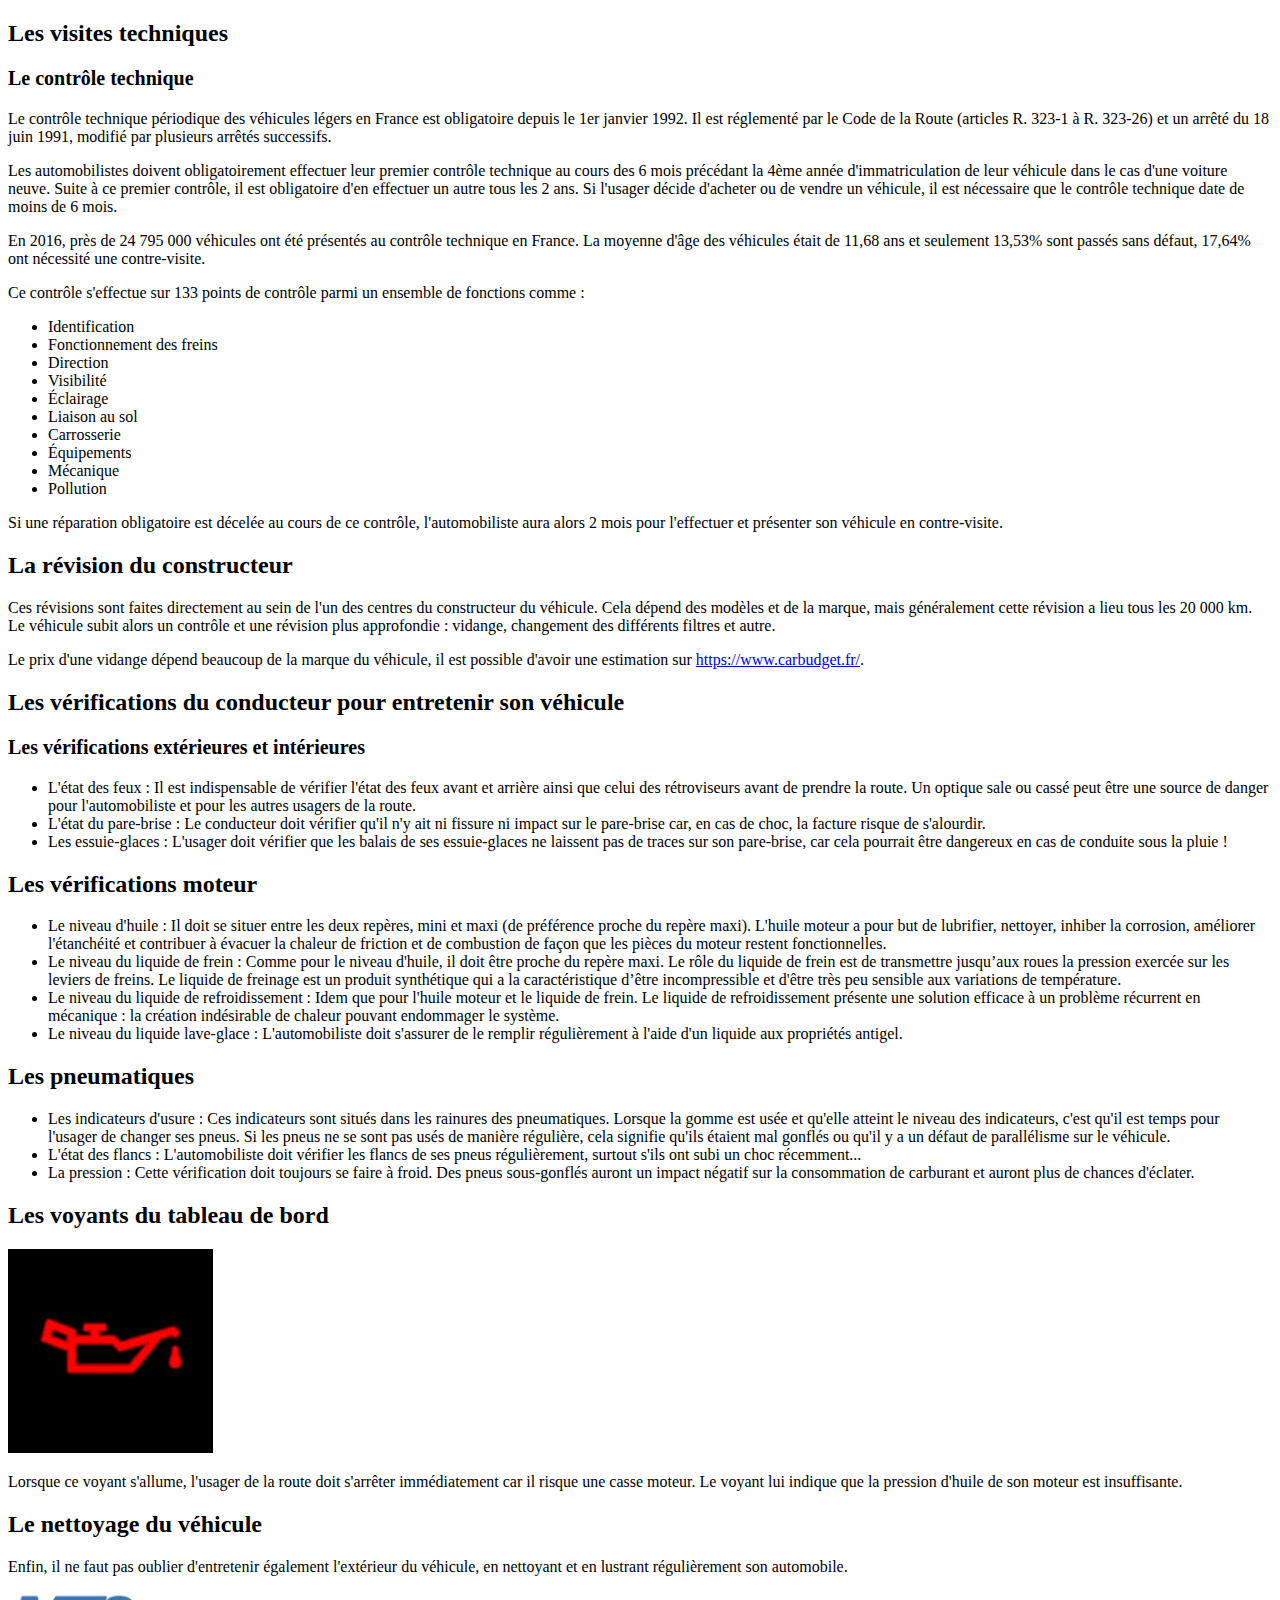
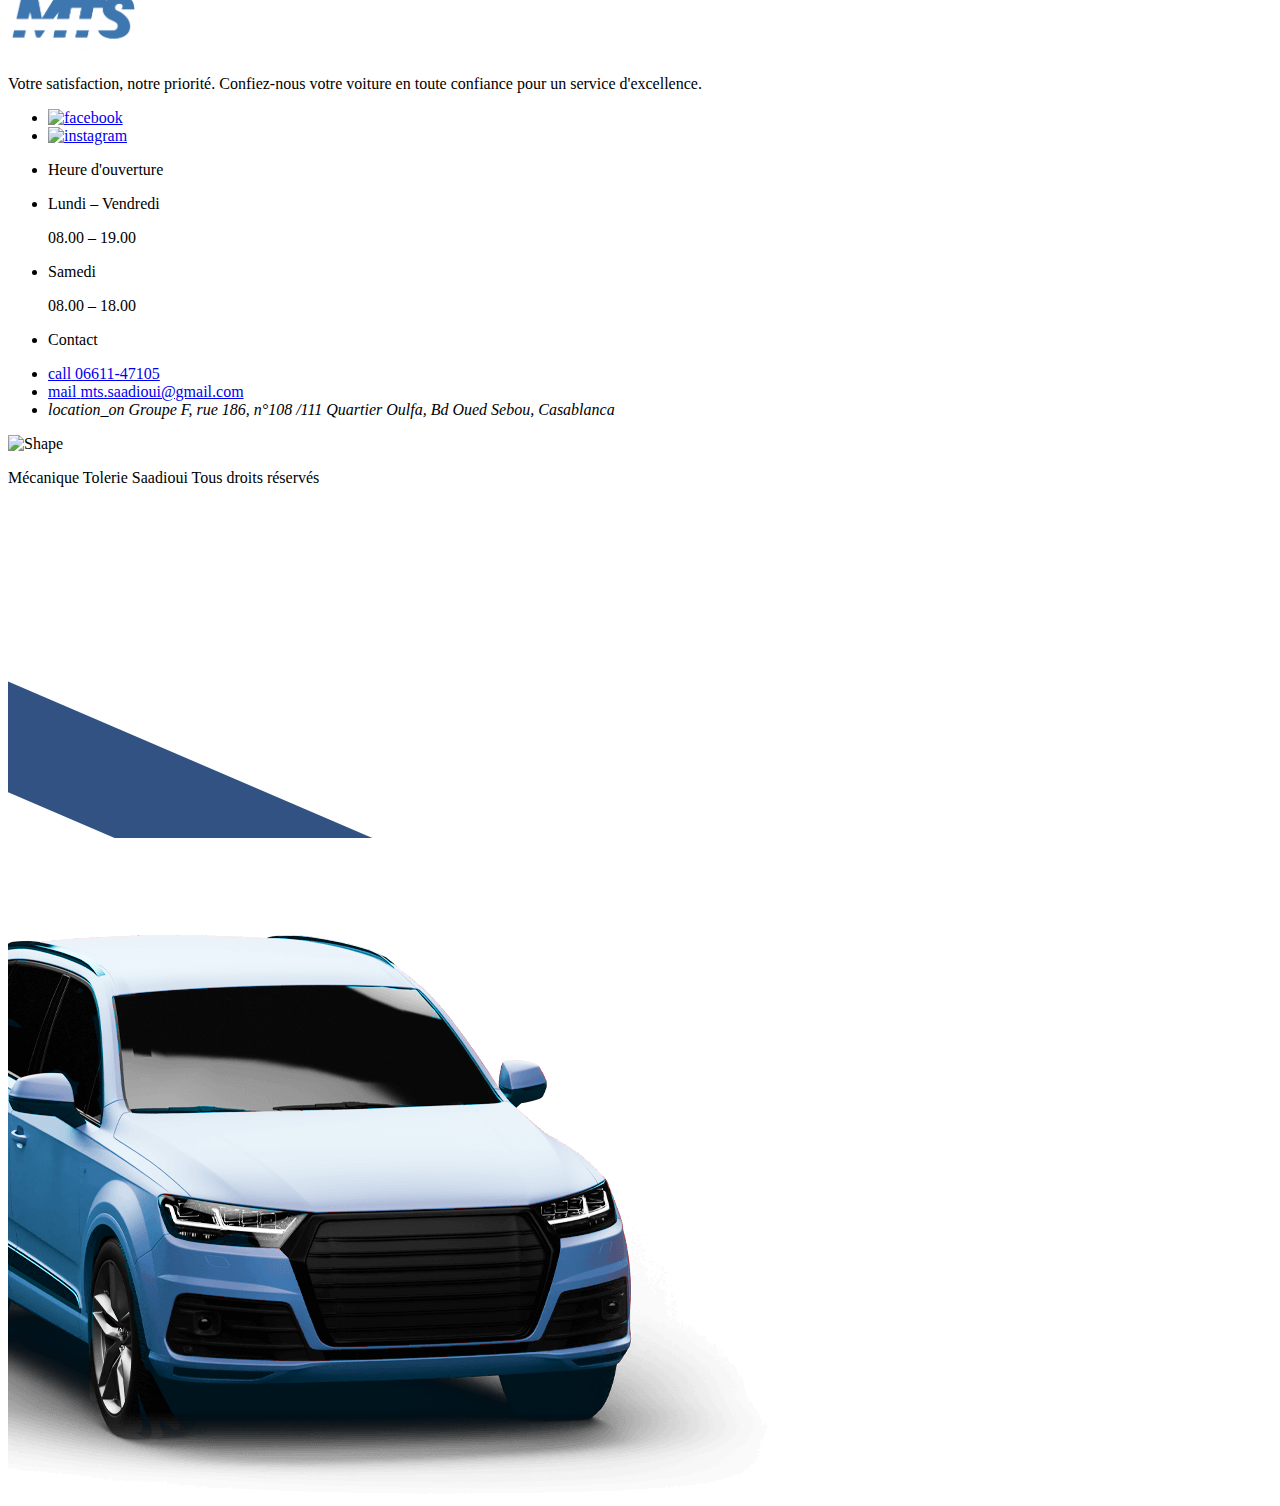
==== commit 227176e5: "carexplained.html" ====
--- a/carexplained.html
+++ b/carexplained.html
@@ -7,16 +7,10 @@
   <meta name="viewport" content="width=device-width, initial-scale=1.0">
   <title>Comment bien entretenir son véhicule ?</title>
   <style>
-    body {
-      color: white;
-      background-image: url("./background.jpg");
-      background-attachment: fixed;
-    }
-
     h1,
     h2,
     h3 {
-      color: white;
+      color: black;
       font-weight: bold;
     }
 
@@ -34,7 +28,7 @@
 
     p,
     ul {
-      color: white;
+      color: black;
     }
 
     strong {
